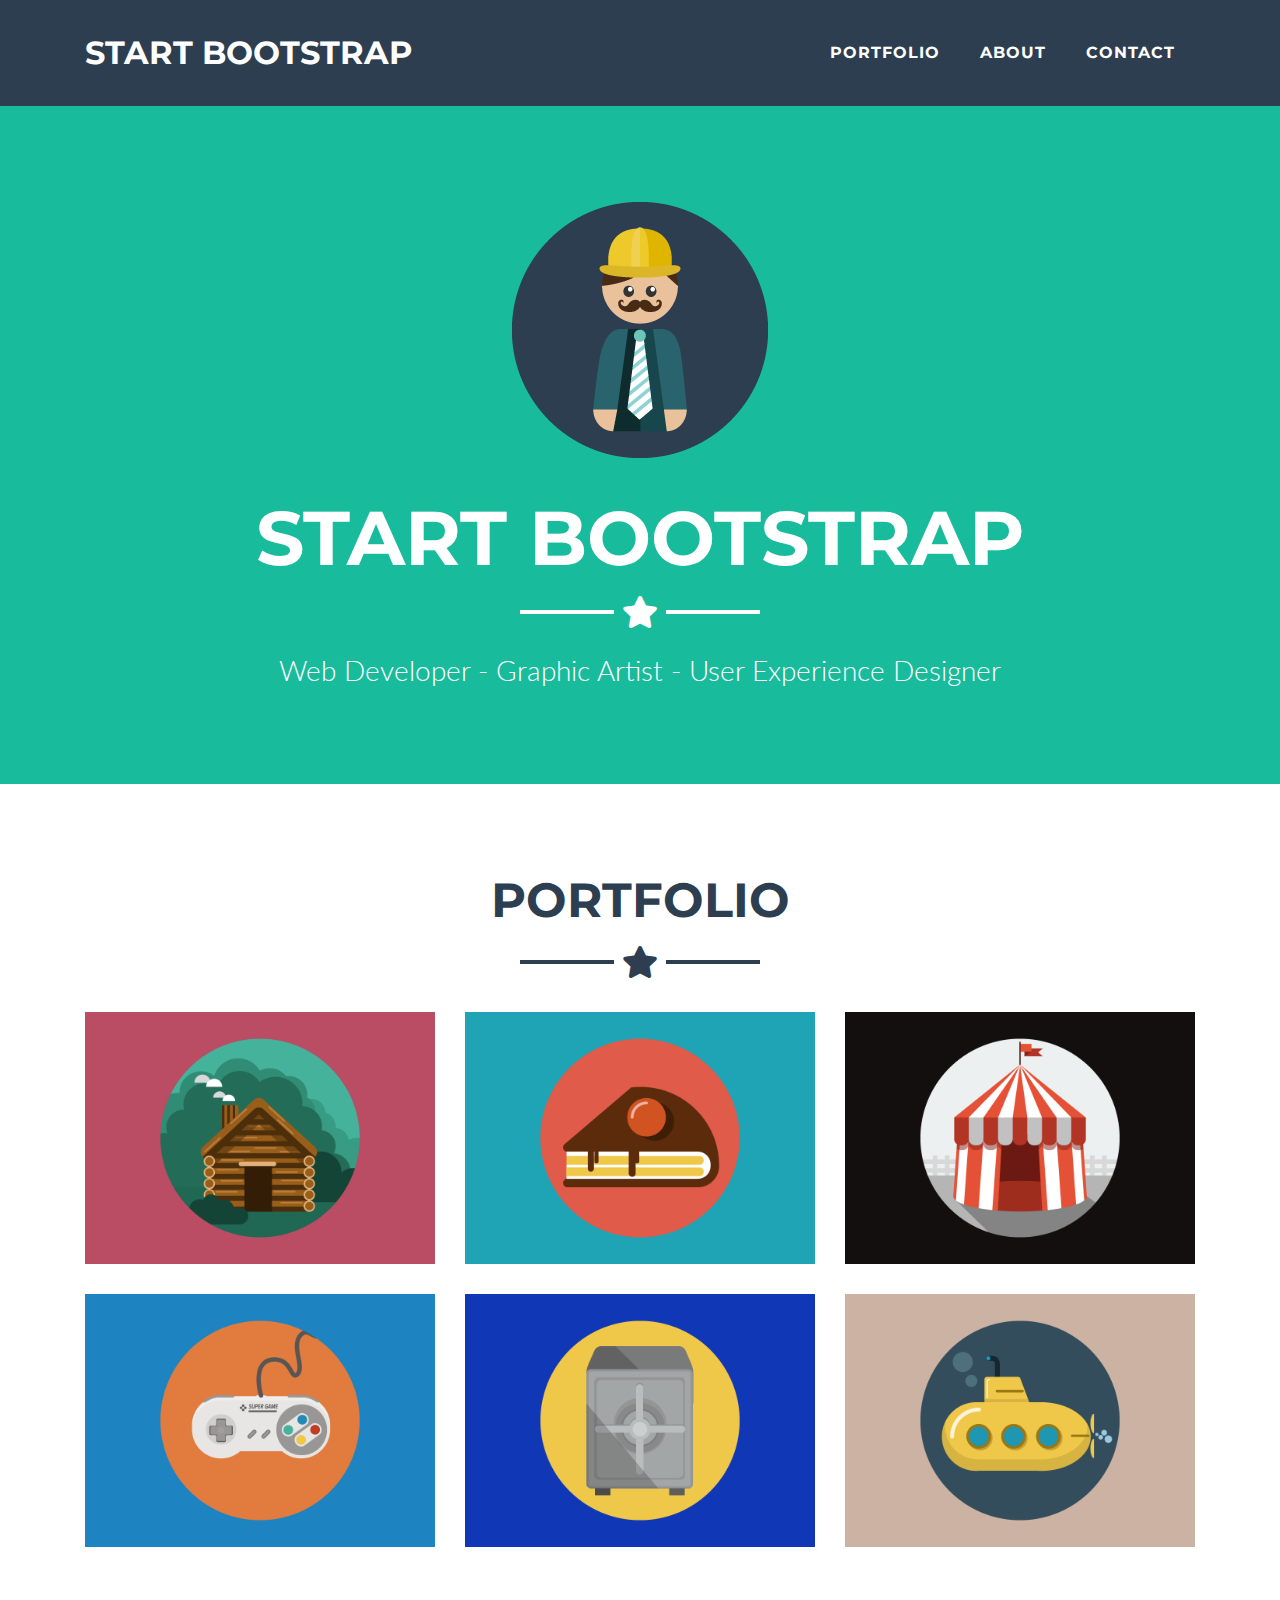
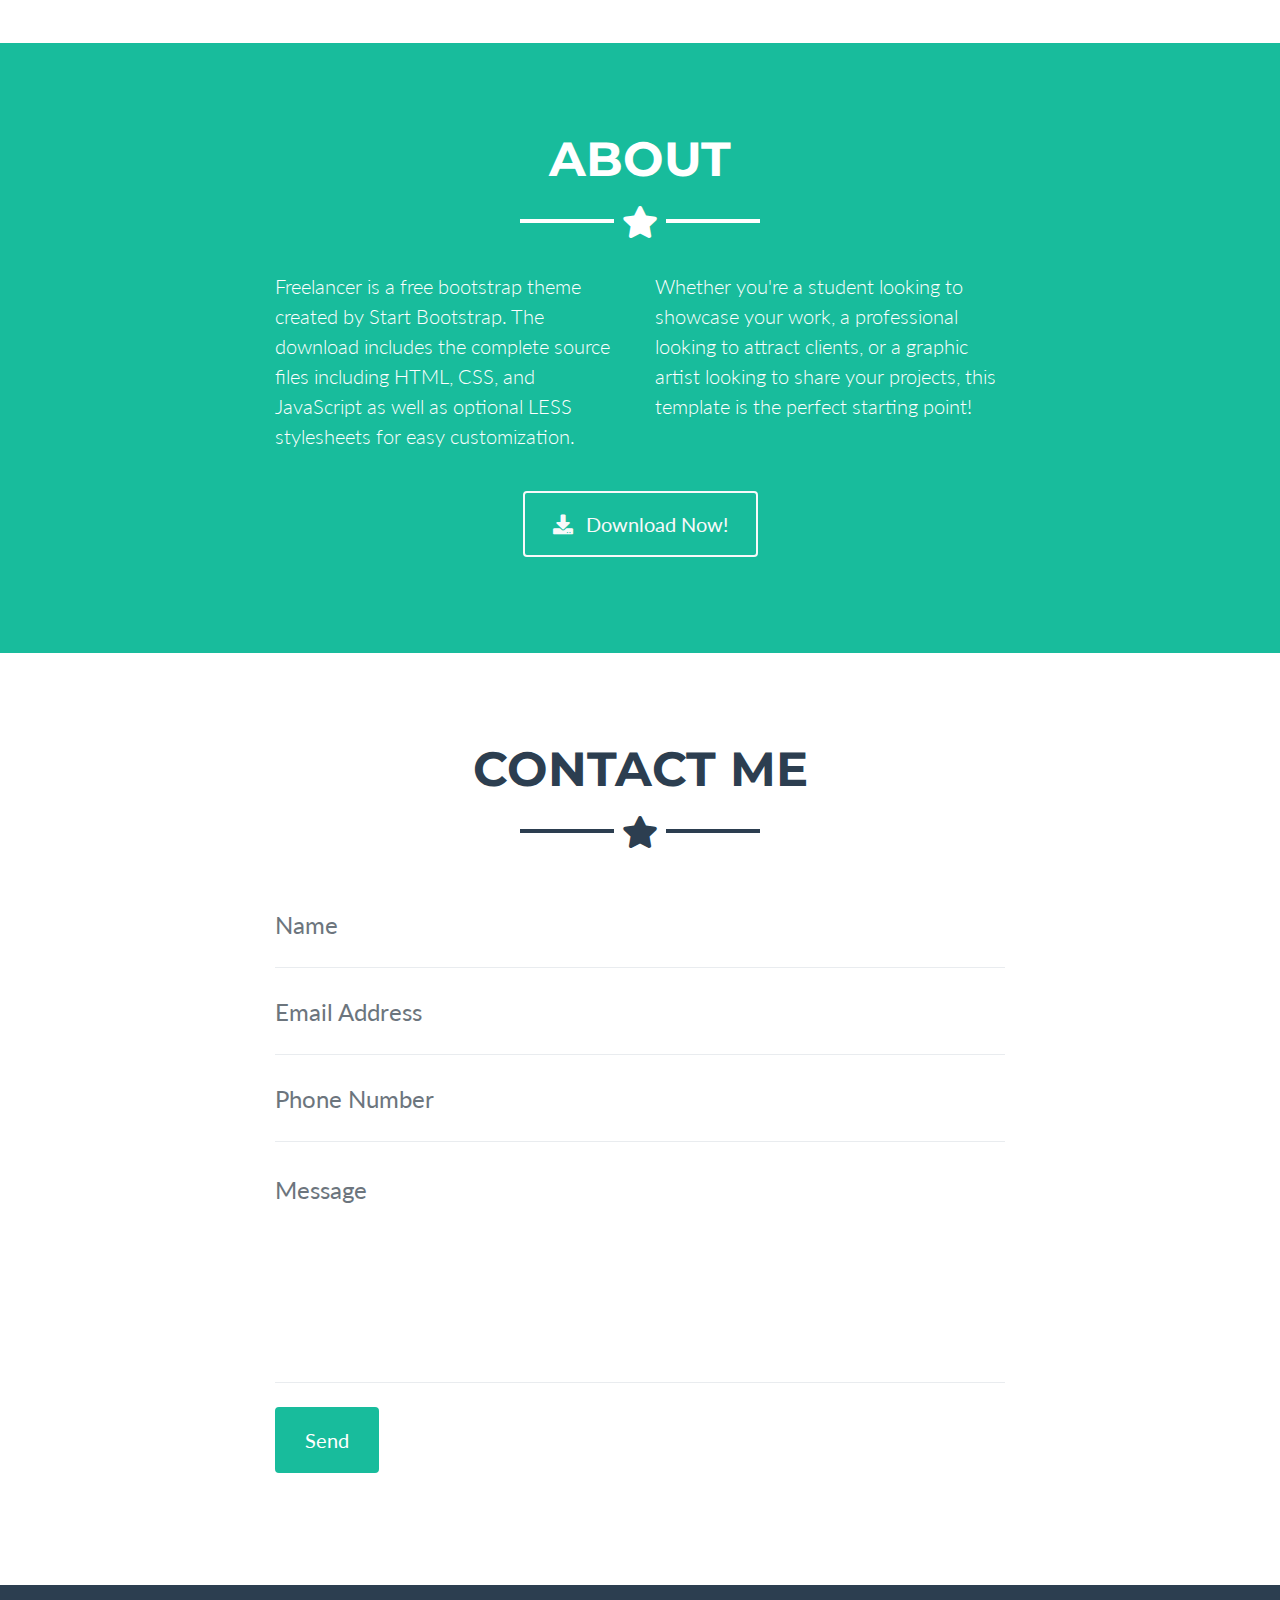
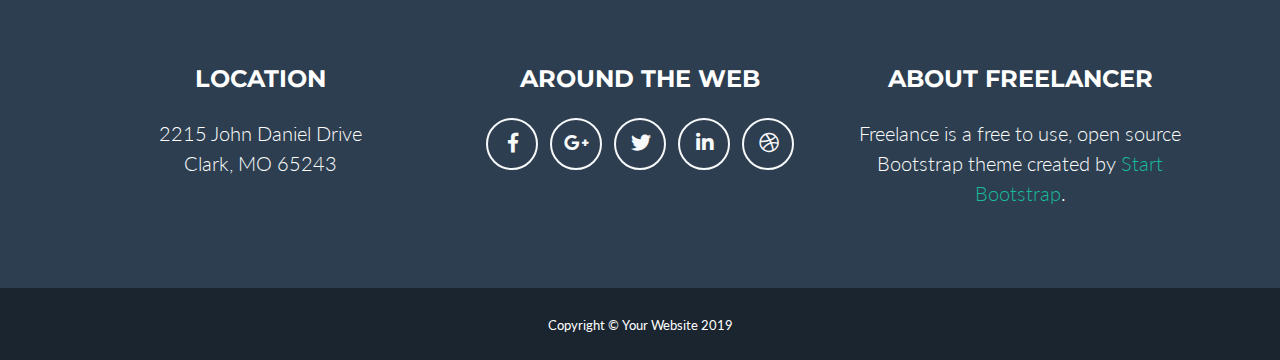
==== startbootstrap-freelancer-gh-pages/index.html @ cafe9329 "Template" ====
<!DOCTYPE html>
<html lang="en">

<head>

  <meta charset="utf-8">
  <meta name="viewport" content="width=device-width, initial-scale=1, shrink-to-fit=no">
  <meta name="description" content="">
  <meta name="author" content="">

  <title>Freelancer - Start Bootstrap Theme</title>

  <!-- Bootstrap core CSS -->
  <link href="vendor/bootstrap/css/bootstrap.min.css" rel="stylesheet">

  <!-- Custom fonts for this template -->
  <link href="vendor/fontawesome-free/css/all.min.css" rel="stylesheet" type="text/css">
  <link href="https://fonts.googleapis.com/css?family=Montserrat:400,700" rel="stylesheet" type="text/css">
  <link href="https://fonts.googleapis.com/css?family=Lato:400,700,400italic,700italic" rel="stylesheet" type="text/css">

  <!-- Plugin CSS -->
  <link href="vendor/magnific-popup/magnific-popup.css" rel="stylesheet" type="text/css">

  <!-- Custom styles for this template -->
  <link href="css/freelancer.min.css" rel="stylesheet">

</head>

<body id="page-top">

  <!-- Navigation -->
  <nav class="navbar navbar-expand-lg bg-secondary fixed-top text-uppercase" id="mainNav">
    <div class="container">
      <a class="navbar-brand js-scroll-trigger" href="#page-top">Start Bootstrap</a>
      <button class="navbar-toggler navbar-toggler-right text-uppercase bg-primary text-white rounded" type="button" data-toggle="collapse" data-target="#navbarResponsive" aria-controls="navbarResponsive" aria-expanded="false" aria-label="Toggle navigation">
        Menu
        <i class="fas fa-bars"></i>
      </button>
      <div class="collapse navbar-collapse" id="navbarResponsive">
        <ul class="navbar-nav ml-auto">
          <li class="nav-item mx-0 mx-lg-1">
            <a class="nav-link py-3 px-0 px-lg-3 rounded js-scroll-trigger" href="#portfolio">Portfolio</a>
          </li>
          <li class="nav-item mx-0 mx-lg-1">
            <a class="nav-link py-3 px-0 px-lg-3 rounded js-scroll-trigger" href="#about">About</a>
          </li>
          <li class="nav-item mx-0 mx-lg-1">
            <a class="nav-link py-3 px-0 px-lg-3 rounded js-scroll-trigger" href="#contact">Contact</a>
          </li>
        </ul>
      </div>
    </div>
  </nav>

  <!-- Header -->
  <header class="masthead bg-primary text-white text-center">
    <div class="container">
      <img class="img-fluid mb-5 d-block mx-auto" src="img/profile.png" alt="">
      <h1 class="text-uppercase mb-0">Start Bootstrap</h1>
      <hr class="star-light">
      <h2 class="font-weight-light mb-0">Web Developer - Graphic Artist - User Experience Designer</h2>
    </div>
  </header>

  <!-- Portfolio Grid Section -->
  <section class="portfolio" id="portfolio">
    <div class="container">
      <h2 class="text-center text-uppercase text-secondary mb-0">Portfolio</h2>
      <hr class="star-dark mb-5">
      <div class="row">
        <div class="col-md-6 col-lg-4">
          <a class="portfolio-item d-block mx-auto" href="#portfolio-modal-1">
            <div class="portfolio-item-caption d-flex position-absolute h-100 w-100">
              <div class="portfolio-item-caption-content my-auto w-100 text-center text-white">
                <i class="fas fa-search-plus fa-3x"></i>
              </div>
            </div>
            <img class="img-fluid" src="img/portfolio/cabin.png" alt="">
          </a>
        </div>
        <div class="col-md-6 col-lg-4">
          <a class="portfolio-item d-block mx-auto" href="#portfolio-modal-2">
            <div class="portfolio-item-caption d-flex position-absolute h-100 w-100">
              <div class="portfolio-item-caption-content my-auto w-100 text-center text-white">
                <i class="fas fa-search-plus fa-3x"></i>
              </div>
            </div>
            <img class="img-fluid" src="img/portfolio/cake.png" alt="">
          </a>
        </div>
        <div class="col-md-6 col-lg-4">
          <a class="portfolio-item d-block mx-auto" href="#portfolio-modal-3">
            <div class="portfolio-item-caption d-flex position-absolute h-100 w-100">
              <div class="portfolio-item-caption-content my-auto w-100 text-center text-white">
                <i class="fas fa-search-plus fa-3x"></i>
              </div>
            </div>
            <img class="img-fluid" src="img/portfolio/circus.png" alt="">
          </a>
        </div>
        <div class="col-md-6 col-lg-4">
          <a class="portfolio-item d-block mx-auto" href="#portfolio-modal-4">
            <div class="portfolio-item-caption d-flex position-absolute h-100 w-100">
              <div class="portfolio-item-caption-content my-auto w-100 text-center text-white">
                <i class="fas fa-search-plus fa-3x"></i>
              </div>
            </div>
            <img class="img-fluid" src="img/portfolio/game.png" alt="">
          </a>
        </div>
        <div class="col-md-6 col-lg-4">
          <a class="portfolio-item d-block mx-auto" href="#portfolio-modal-5">
            <div class="portfolio-item-caption d-flex position-absolute h-100 w-100">
              <div class="portfolio-item-caption-content my-auto w-100 text-center text-white">
                <i class="fas fa-search-plus fa-3x"></i>
              </div>
            </div>
            <img class="img-fluid" src="img/portfolio/safe.png" alt="">
          </a>
        </div>
        <div class="col-md-6 col-lg-4">
          <a class="portfolio-item d-block mx-auto" href="#portfolio-modal-6">
            <div class="portfolio-item-caption d-flex position-absolute h-100 w-100">
              <div class="portfolio-item-caption-content my-auto w-100 text-center text-white">
                <i class="fas fa-search-plus fa-3x"></i>
              </div>
            </div>
            <img class="img-fluid" src="img/portfolio/submarine.png" alt="">
          </a>
        </div>
      </div>
    </div>
  </section>

  <!-- About Section -->
  <section class="bg-primary text-white mb-0" id="about">
    <div class="container">
      <h2 class="text-center text-uppercase text-white">About</h2>
      <hr class="star-light mb-5">
      <div class="row">
        <div class="col-lg-4 ml-auto">
          <p class="lead">Freelancer is a free bootstrap theme created by Start Bootstrap. The download includes the complete source files including HTML, CSS, and JavaScript as well as optional LESS stylesheets for easy customization.</p>
        </div>
        <div class="col-lg-4 mr-auto">
          <p class="lead">Whether you're a student looking to showcase your work, a professional looking to attract clients, or a graphic artist looking to share your projects, this template is the perfect starting point!</p>
        </div>
      </div>
      <div class="text-center mt-4">
        <a class="btn btn-xl btn-outline-light" href="#">
          <i class="fas fa-download mr-2"></i>
          Download Now!
        </a>
      </div>
    </div>
  </section>

  <!-- Contact Section -->
  <section id="contact">
    <div class="container">
      <h2 class="text-center text-uppercase text-secondary mb-0">Contact Me</h2>
      <hr class="star-dark mb-5">
      <div class="row">
        <div class="col-lg-8 mx-auto">
          <!-- To configure the contact form email address, go to mail/contact_me.php and update the email address in the PHP file on line 19. -->
          <!-- The form should work on most web servers, but if the form is not working you may need to configure your web server differently. -->
          <form name="sentMessage" id="contactForm" novalidate="novalidate">
            <div class="control-group">
              <div class="form-group floating-label-form-group controls mb-0 pb-2">
                <label>Name</label>
                <input class="form-control" id="name" type="text" placeholder="Name" required="required" data-validation-required-message="Please enter your name.">
                <p class="help-block text-danger"></p>
              </div>
            </div>
            <div class="control-group">
              <div class="form-group floating-label-form-group controls mb-0 pb-2">
                <label>Email Address</label>
                <input class="form-control" id="email" type="email" placeholder="Email Address" required="required" data-validation-required-message="Please enter your email address.">
                <p class="help-block text-danger"></p>
              </div>
            </div>
            <div class="control-group">
              <div class="form-group floating-label-form-group controls mb-0 pb-2">
                <label>Phone Number</label>
                <input class="form-control" id="phone" type="tel" placeholder="Phone Number" required="required" data-validation-required-message="Please enter your phone number.">
                <p class="help-block text-danger"></p>
              </div>
            </div>
            <div class="control-group">
              <div class="form-group floating-label-form-group controls mb-0 pb-2">
                <label>Message</label>
                <textarea class="form-control" id="message" rows="5" placeholder="Message" required="required" data-validation-required-message="Please enter a message."></textarea>
                <p class="help-block text-danger"></p>
              </div>
            </div>
            <br>
            <div id="success"></div>
            <div class="form-group">
              <button type="submit" class="btn btn-primary btn-xl" id="sendMessageButton">Send</button>
            </div>
          </form>
        </div>
      </div>
    </div>
  </section>

  <!-- Footer -->
  <footer class="footer text-center">
    <div class="container">
      <div class="row">
        <div class="col-md-4 mb-5 mb-lg-0">
          <h4 class="text-uppercase mb-4">Location</h4>
          <p class="lead mb-0">2215 John Daniel Drive
            <br>Clark, MO 65243</p>
        </div>
        <div class="col-md-4 mb-5 mb-lg-0">
          <h4 class="text-uppercase mb-4">Around the Web</h4>
          <ul class="list-inline mb-0">
            <li class="list-inline-item">
              <a class="btn btn-outline-light btn-social text-center rounded-circle" href="#">
                <i class="fab fa-fw fa-facebook-f"></i>
              </a>
            </li>
            <li class="list-inline-item">
              <a class="btn btn-outline-light btn-social text-center rounded-circle" href="#">
                <i class="fab fa-fw fa-google-plus-g"></i>
              </a>
            </li>
            <li class="list-inline-item">
              <a class="btn btn-outline-light btn-social text-center rounded-circle" href="#">
                <i class="fab fa-fw fa-twitter"></i>
              </a>
            </li>
            <li class="list-inline-item">
              <a class="btn btn-outline-light btn-social text-center rounded-circle" href="#">
                <i class="fab fa-fw fa-linkedin-in"></i>
              </a>
            </li>
            <li class="list-inline-item">
              <a class="btn btn-outline-light btn-social text-center rounded-circle" href="#">
                <i class="fab fa-fw fa-dribbble"></i>
              </a>
            </li>
          </ul>
        </div>
        <div class="col-md-4">
          <h4 class="text-uppercase mb-4">About Freelancer</h4>
          <p class="lead mb-0">Freelance is a free to use, open source Bootstrap theme created by
            <a href="http://startbootstrap.com">Start Bootstrap</a>.</p>
        </div>
      </div>
    </div>
  </footer>

  <div class="copyright py-4 text-center text-white">
    <div class="container">
      <small>Copyright &copy; Your Website 2019</small>
    </div>
  </div>

  <!-- Scroll to Top Button (Only visible on small and extra-small screen sizes) -->
  <div class="scroll-to-top d-lg-none position-fixed ">
    <a class="js-scroll-trigger d-block text-center text-white rounded" href="#page-top">
      <i class="fa fa-chevron-up"></i>
    </a>
  </div>

  <!-- Portfolio Modals -->

  <!-- Portfolio Modal 1 -->
  <div class="portfolio-modal mfp-hide" id="portfolio-modal-1">
    <div class="portfolio-modal-dialog bg-white">
      <a class="close-button d-none d-md-block portfolio-modal-dismiss" href="#">
        <i class="fa fa-3x fa-times"></i>
      </a>
      <div class="container text-center">
        <div class="row">
          <div class="col-lg-8 mx-auto">
            <h2 class="text-secondary text-uppercase mb-0">Project Name</h2>
            <hr class="star-dark mb-5">
            <img class="img-fluid mb-5" src="img/portfolio/cabin.png" alt="">
            <p class="mb-5">Lorem ipsum dolor sit amet, consectetur adipisicing elit. Mollitia neque assumenda ipsam nihil, molestias magnam, recusandae quos quis inventore quisquam velit asperiores, vitae? Reprehenderit soluta, eos quod consequuntur itaque. Nam.</p>
            <a class="btn btn-primary btn-lg rounded-pill portfolio-modal-dismiss" href="#">
              <i class="fa fa-close"></i>
              Close Project</a>
          </div>
        </div>
      </div>
    </div>
  </div>

  <!-- Portfolio Modal 2 -->
  <div class="portfolio-modal mfp-hide" id="portfolio-modal-2">
    <div class="portfolio-modal-dialog bg-white">
      <a class="close-button d-none d-md-block portfolio-modal-dismiss" href="#">
        <i class="fa fa-3x fa-times"></i>
      </a>
      <div class="container text-center">
        <div class="row">
          <div class="col-lg-8 mx-auto">
            <h2 class="text-secondary text-uppercase mb-0">Project Name</h2>
            <hr class="star-dark mb-5">
            <img class="img-fluid mb-5" src="img/portfolio/cake.png" alt="">
            <p class="mb-5">Lorem ipsum dolor sit amet, consectetur adipisicing elit. Mollitia neque assumenda ipsam nihil, molestias magnam, recusandae quos quis inventore quisquam velit asperiores, vitae? Reprehenderit soluta, eos quod consequuntur itaque. Nam.</p>
            <a class="btn btn-primary btn-lg rounded-pill portfolio-modal-dismiss" href="#">
              <i class="fa fa-close"></i>
              Close Project</a>
          </div>
        </div>
      </div>
    </div>
  </div>

  <!-- Portfolio Modal 3 -->
  <div class="portfolio-modal mfp-hide" id="portfolio-modal-3">
    <div class="portfolio-modal-dialog bg-white">
      <a class="close-button d-none d-md-block portfolio-modal-dismiss" href="#">
        <i class="fa fa-3x fa-times"></i>
      </a>
      <div class="container text-center">
        <div class="row">
          <div class="col-lg-8 mx-auto">
            <h2 class="text-secondary text-uppercase mb-0">Project Name</h2>
            <hr class="star-dark mb-5">
            <img class="img-fluid mb-5" src="img/portfolio/circus.png" alt="">
            <p class="mb-5">Lorem ipsum dolor sit amet, consectetur adipisicing elit. Mollitia neque assumenda ipsam nihil, molestias magnam, recusandae quos quis inventore quisquam velit asperiores, vitae? Reprehenderit soluta, eos quod consequuntur itaque. Nam.</p>
            <a class="btn btn-primary btn-lg rounded-pill portfolio-modal-dismiss" href="#">
              <i class="fa fa-close"></i>
              Close Project</a>
          </div>
        </div>
      </div>
    </div>
  </div>

  <!-- Portfolio Modal 4 -->
  <div class="portfolio-modal mfp-hide" id="portfolio-modal-4">
    <div class="portfolio-modal-dialog bg-white">
      <a class="close-button d-none d-md-block portfolio-modal-dismiss" href="#">
        <i class="fa fa-3x fa-times"></i>
      </a>
      <div class="container text-center">
        <div class="row">
          <div class="col-lg-8 mx-auto">
            <h2 class="text-secondary text-uppercase mb-0">Project Name</h2>
            <hr class="star-dark mb-5">
            <img class="img-fluid mb-5" src="img/portfolio/game.png" alt="">
            <p class="mb-5">Lorem ipsum dolor sit amet, consectetur adipisicing elit. Mollitia neque assumenda ipsam nihil, molestias magnam, recusandae quos quis inventore quisquam velit asperiores, vitae? Reprehenderit soluta, eos quod consequuntur itaque. Nam.</p>
            <a class="btn btn-primary btn-lg rounded-pill portfolio-modal-dismiss" href="#">
              <i class="fa fa-close"></i>
              Close Project</a>
          </div>
        </div>
      </div>
    </div>
  </div>

  <!-- Portfolio Modal 5 -->
  <div class="portfolio-modal mfp-hide" id="portfolio-modal-5">
    <div class="portfolio-modal-dialog bg-white">
      <a class="close-button d-none d-md-block portfolio-modal-dismiss" href="#">
        <i class="fa fa-3x fa-times"></i>
      </a>
      <div class="container text-center">
        <div class="row">
          <div class="col-lg-8 mx-auto">
            <h2 class="text-secondary text-uppercase mb-0">Project Name</h2>
            <hr class="star-dark mb-5">
            <img class="img-fluid mb-5" src="img/portfolio/safe.png" alt="">
            <p class="mb-5">Lorem ipsum dolor sit amet, consectetur adipisicing elit. Mollitia neque assumenda ipsam nihil, molestias magnam, recusandae quos quis inventore quisquam velit asperiores, vitae? Reprehenderit soluta, eos quod consequuntur itaque. Nam.</p>
            <a class="btn btn-primary btn-lg rounded-pill portfolio-modal-dismiss" href="#">
              <i class="fa fa-close"></i>
              Close Project</a>
          </div>
        </div>
      </div>
    </div>
  </div>

  <!-- Portfolio Modal 6 -->
  <div class="portfolio-modal mfp-hide" id="portfolio-modal-6">
    <div class="portfolio-modal-dialog bg-white">
      <a class="close-button d-none d-md-block portfolio-modal-dismiss" href="#">
        <i class="fa fa-3x fa-times"></i>
      </a>
      <div class="container text-center">
        <div class="row">
          <div class="col-lg-8 mx-auto">
            <h2 class="text-secondary text-uppercase mb-0">Project Name</h2>
            <hr class="star-dark mb-5">
            <img class="img-fluid mb-5" src="img/portfolio/submarine.png" alt="">
            <p class="mb-5">Lorem ipsum dolor sit amet, consectetur adipisicing elit. Mollitia neque assumenda ipsam nihil, molestias magnam, recusandae quos quis inventore quisquam velit asperiores, vitae? Reprehenderit soluta, eos quod consequuntur itaque. Nam.</p>
            <a class="btn btn-primary btn-lg rounded-pill portfolio-modal-dismiss" href="#">
              <i class="fa fa-close"></i>
              Close Project</a>
          </div>
        </div>
      </div>
    </div>
  </div>

  <!-- Bootstrap core JavaScript -->
  <script src="vendor/jquery/jquery.min.js"></script>
  <script src="vendor/bootstrap/js/bootstrap.bundle.min.js"></script>

  <!-- Plugin JavaScript -->
  <script src="vendor/jquery-easing/jquery.easing.min.js"></script>
  <script src="vendor/magnific-popup/jquery.magnific-popup.min.js"></script>

  <!-- Contact Form JavaScript -->
  <script src="js/jqBootstrapValidation.js"></script>
  <script src="js/contact_me.js"></script>

  <!-- Custom scripts for this template -->
  <script src="js/freelancer.min.js"></script>

</body>

</html>
---- startbootstrap-freelancer-gh-pages/css/freelancer.min.css ----
/*!
 * Start Bootstrap - Freelancer v5.0.2 (https://startbootstrap.com/template-overviews/freelancer)
 * Copyright 2013-2019 Start Bootstrap
 * Licensed under MIT (https://github.com/BlackrockDigital/startbootstrap-freelancer/blob/master/LICENSE)
 */body{font-family:Lato}h1,h2,h3,h4,h5,h6{font-weight:700;font-family:Montserrat}hr.star-dark,hr.star-light{max-width:15rem;padding:0;text-align:center;border:none;border-top:solid .25rem;margin-top:2.5rem;margin-bottom:2.5rem;margin-left:auto;margin-right:auto}hr.star-dark:after,hr.star-light:after{position:relative;top:-.8em;display:inline-block;padding:0 .25em;content:'\f005';font-family:"Font Awesome 5 Free";font-weight:900;font-size:2em}hr.star-light{border-color:#fff}hr.star-light:after{color:#fff;background-color:#18bc9c}hr.star-dark{border-color:#2c3e50}hr.star-dark:after{color:#2c3e50;background-color:#fff}section{padding:6rem 0}section h2{font-size:2.25rem;line-height:2rem}@media (min-width:992px){section h2{font-size:3rem;line-height:2.5rem}}.btn-xl{padding:1rem 1.75rem;font-size:1.25rem}.btn-social{width:3.25rem;height:3.25rem;font-size:1.25rem;line-height:2rem}.scroll-to-top{z-index:1042;right:1rem;bottom:1rem;display:none}.scroll-to-top a{width:3.5rem;height:3.5rem;background-color:rgba(33,37,41,.5);line-height:3.1rem}#mainNav{padding-top:1rem;padding-bottom:1rem;font-weight:700;font-family:Montserrat}#mainNav .navbar-brand{color:#fff}#mainNav .navbar-nav{margin-top:1rem;letter-spacing:.0625rem}#mainNav .navbar-nav li.nav-item a.nav-link{color:#fff}#mainNav .navbar-nav li.nav-item a.nav-link:hover{color:#18bc9c}#mainNav .navbar-nav li.nav-item a.nav-link:active,#mainNav .navbar-nav li.nav-item a.nav-link:focus{color:#fff}#mainNav .navbar-nav li.nav-item a.nav-link.active{color:#18bc9c}#mainNav .navbar-toggler{font-size:80%;padding:.8rem}@media (min-width:992px){#mainNav{padding-top:1.5rem;padding-bottom:1.5rem;-webkit-transition:padding-top .3s,padding-bottom .3s;transition:padding-top .3s,padding-bottom .3s}#mainNav .navbar-brand{font-size:2em;-webkit-transition:font-size .3s;transition:font-size .3s}#mainNav .navbar-nav{margin-top:0}#mainNav .navbar-nav>li.nav-item>a.nav-link.active{color:#fff;background:#18bc9c}#mainNav .navbar-nav>li.nav-item>a.nav-link.active:active,#mainNav .navbar-nav>li.nav-item>a.nav-link.active:focus,#mainNav .navbar-nav>li.nav-item>a.nav-link.active:hover{color:#fff;background:#18bc9c}#mainNav.navbar-shrink{padding-top:.5rem;padding-bottom:.5rem}#mainNav.navbar-shrink .navbar-brand{font-size:1.5em}}header.masthead{padding-top:calc(6rem + 72px);padding-bottom:6rem}header.masthead h1{font-size:3rem;line-height:3rem}header.masthead h2{font-size:1.3rem;font-family:Lato}@media (min-width:992px){header.masthead{padding-top:calc(6rem + 106px);padding-bottom:6rem}header.masthead h1{font-size:4.75em;line-height:4rem}header.masthead h2{font-size:1.75em}}.portfolio{margin-bottom:-15px}.portfolio .portfolio-item{position:relative;display:block;max-width:25rem;margin-bottom:15px}.portfolio .portfolio-item .portfolio-item-caption{-webkit-transition:all ease .5s;transition:all ease .5s;opacity:0;background-color:rgba(24,188,156,.9)}.portfolio .portfolio-item .portfolio-item-caption:hover{opacity:1}.portfolio .portfolio-item .portfolio-item-caption .portfolio-item-caption-content{font-size:1.5rem}@media (min-width:576px){.portfolio{margin-bottom:-30px}.portfolio .portfolio-item{margin-bottom:30px}}.portfolio-modal .portfolio-modal-dialog{padding:3rem 1rem;min-height:calc(100vh - 2rem);margin:1rem calc(1rem - 8px);position:relative;z-index:2;-webkit-box-shadow:0 0 3rem 1rem rgba(0,0,0,.5);box-shadow:0 0 3rem 1rem rgba(0,0,0,.5)}.portfolio-modal .portfolio-modal-dialog .close-button{position:absolute;top:2rem;right:2rem}.portfolio-modal .portfolio-modal-dialog .close-button i{line-height:38px}.portfolio-modal .portfolio-modal-dialog h2{font-size:2rem}@media (min-width:768px){.portfolio-modal .portfolio-modal-dialog{min-height:100vh;padding:5rem;margin:3rem calc(3rem - 8px)}.portfolio-modal .portfolio-modal-dialog h2{font-size:3rem}}.floating-label-form-group{position:relative;border-bottom:1px solid #e9ecef}.floating-label-form-group input,.floating-label-form-group textarea{font-size:1.5em;position:relative;z-index:1;padding-right:0;padding-left:0;resize:none;border:none;border-radius:0;background:0 0;-webkit-box-shadow:none!important;box-shadow:none!important}.floating-label-form-group label{font-size:.85em;line-height:1.764705882em;position:relative;z-index:0;top:2em;display:block;margin:0;-webkit-transition:top .3s ease,opacity .3s ease;transition:top .3s ease,opacity .3s ease;vertical-align:middle;vertical-align:baseline;opacity:0}.floating-label-form-group:not(:first-child){padding-left:14px;border-left:1px solid #e9ecef}.floating-label-form-group-with-value label{top:0;opacity:1}.floating-label-form-group-with-focus label{color:#18bc9c}form .row:first-child .floating-label-form-group{border-top:1px solid #e9ecef}.footer{padding-top:5rem;padding-bottom:5rem;background-color:#2c3e50;color:#fff}.copyright{background-color:#1a252f}a{color:#18bc9c}a:active,a:focus,a:hover{color:#128f76}.btn{border-width:2px}.bg-primary{background-color:#18bc9c!important}.bg-secondary{background-color:#2c3e50!important}.text-primary{color:#18bc9c!important}.text-secondary{color:#2c3e50!important}.btn-primary{background-color:#18bc9c;border-color:#18bc9c}.btn-primary:active,.btn-primary:focus,.btn-primary:hover{background-color:#128f76;border-color:#128f76}.btn-secondary{background-color:#2c3e50;border-color:#2c3e50}.btn-secondary:active,.btn-secondary:focus,.btn-secondary:hover{background-color:#1a252f;border-color:#1a252f}
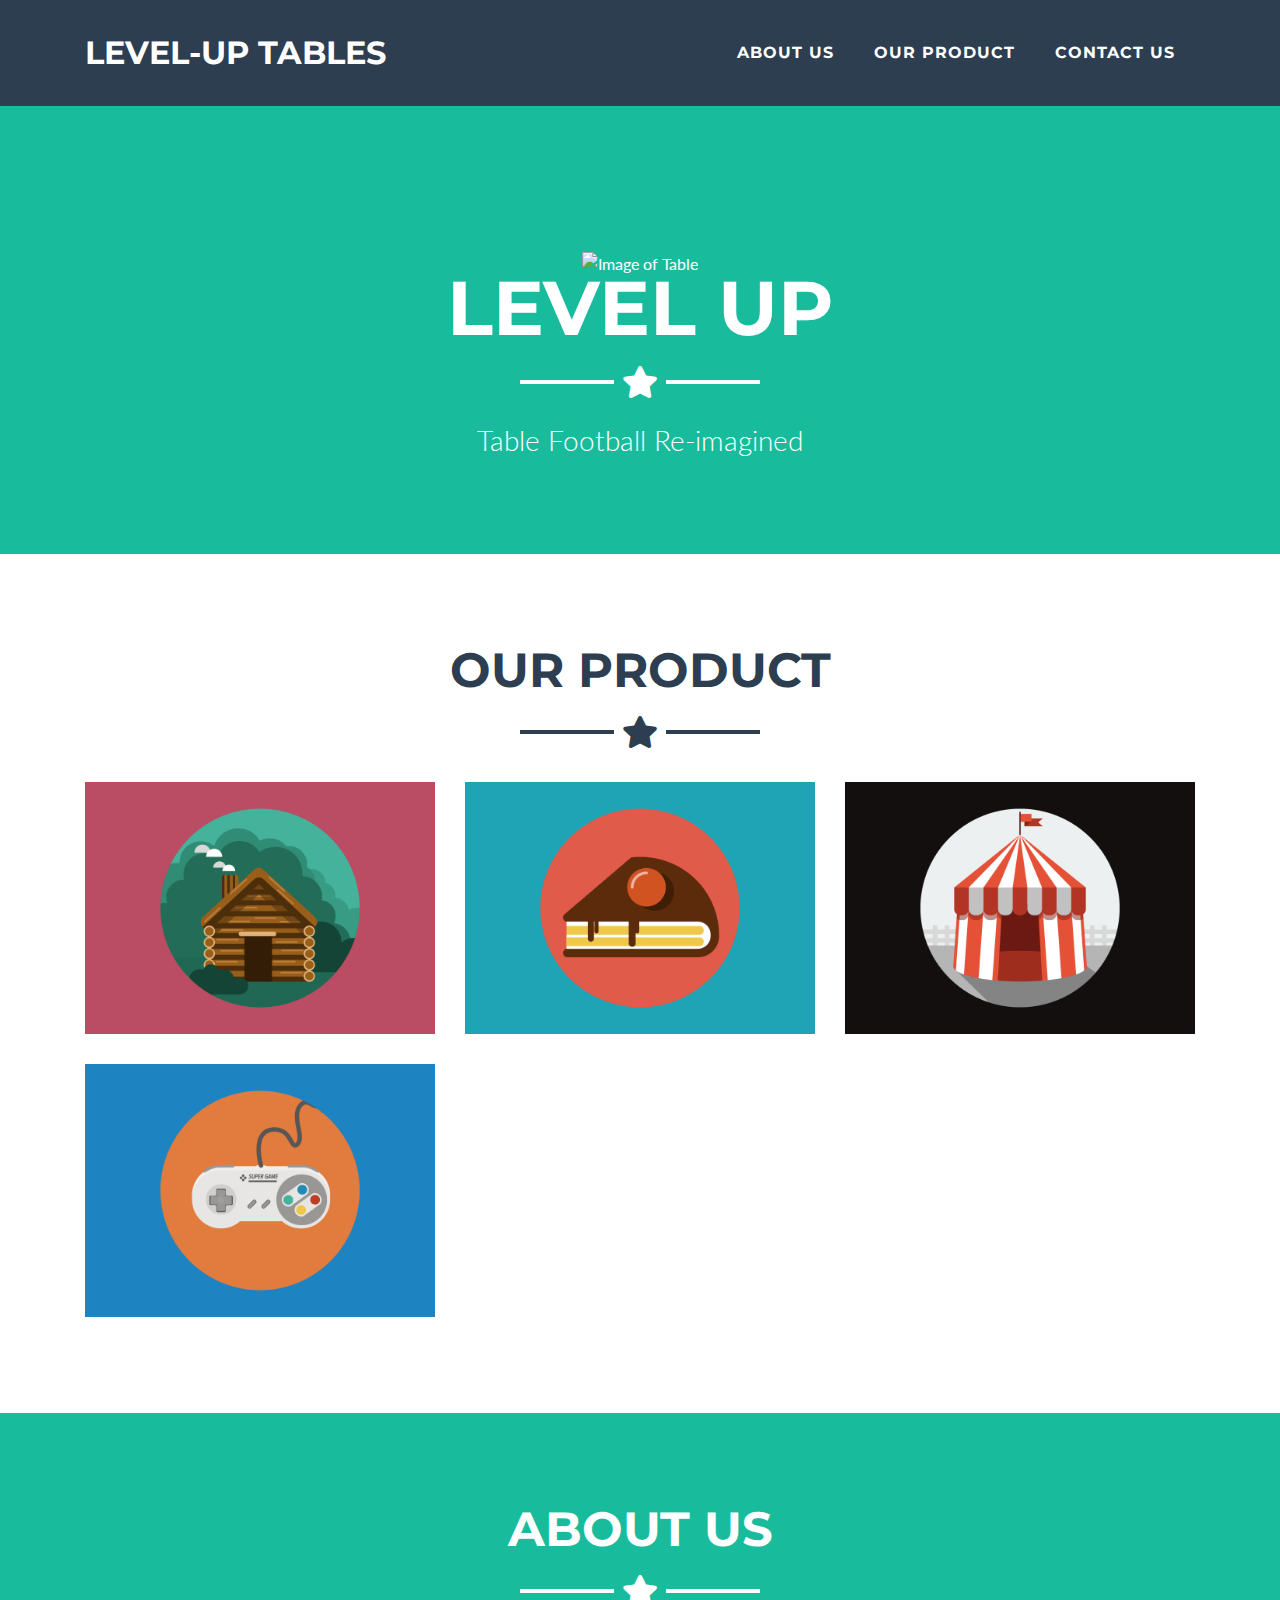
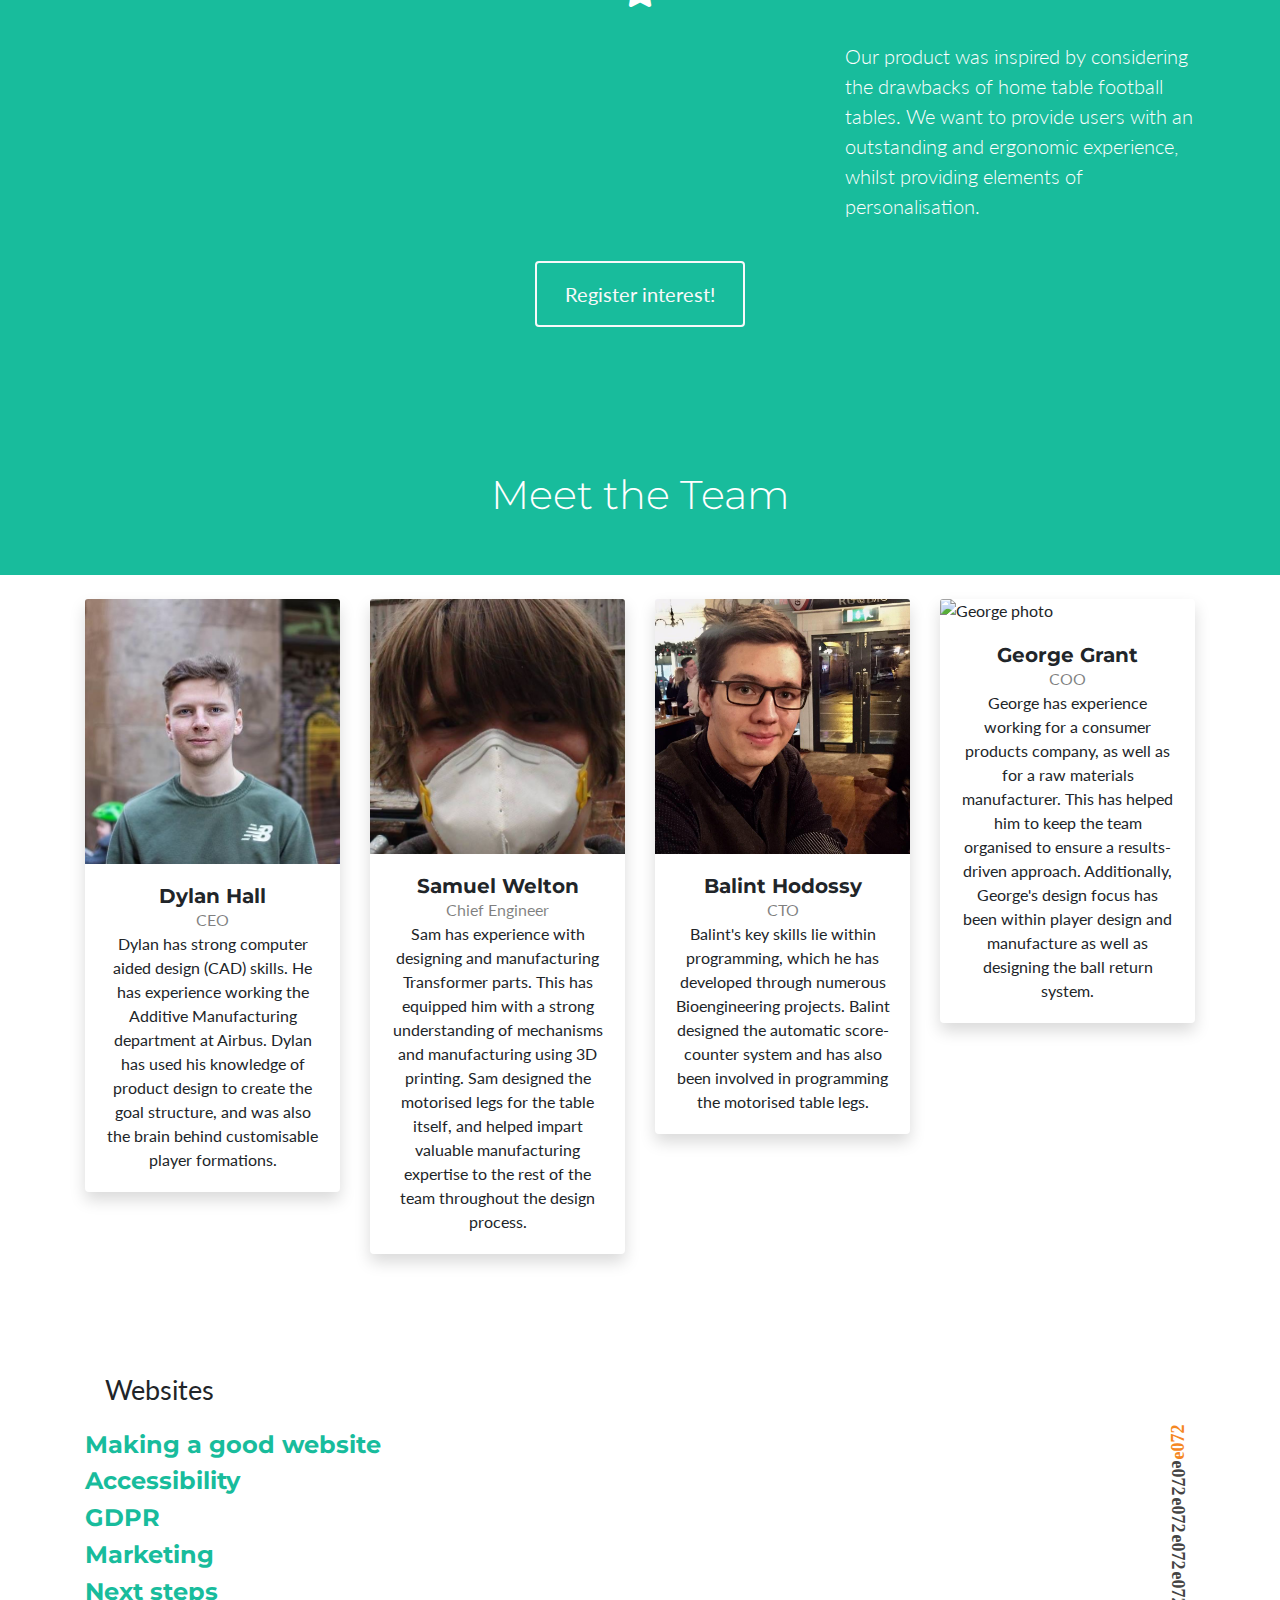
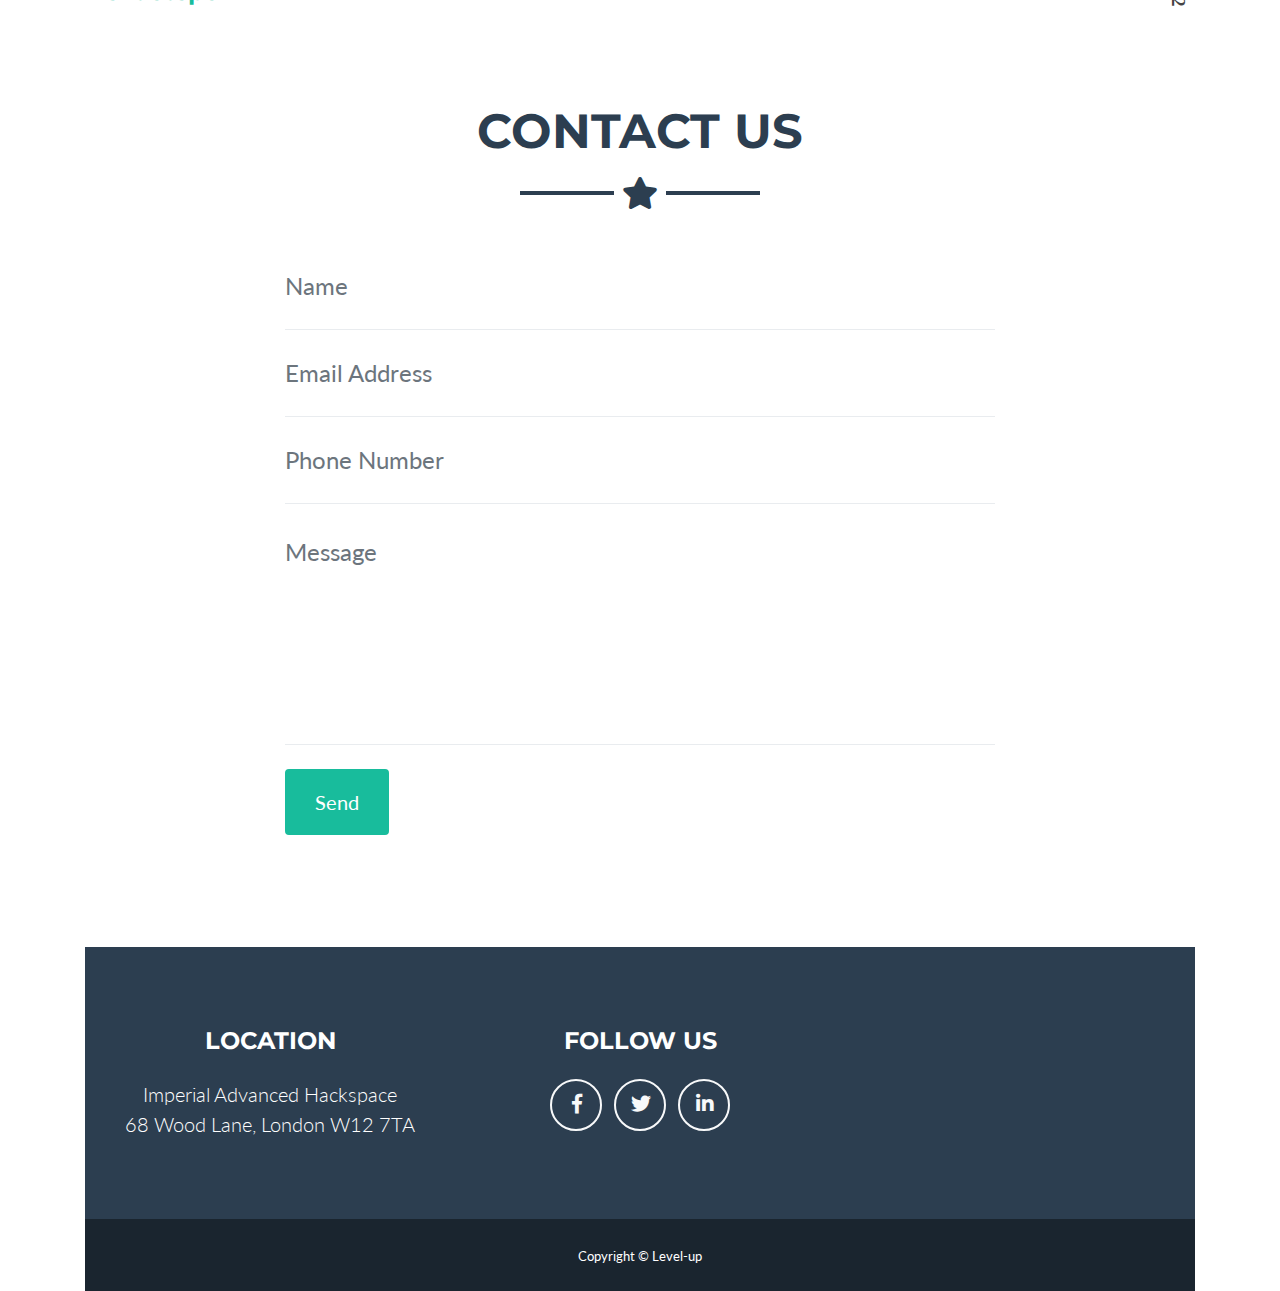
==== commit 18decba0: "Updates" ====
--- a/startbootstrap-freelancer-gh-pages/index.html
+++ b/startbootstrap-freelancer-gh-pages/index.html
@@ -1,418 +1,520 @@
-<!DOCTYPE html>
-<html lang="en">
-
-<head>
-
-  <meta charset="utf-8">
-  <meta name="viewport" content="width=device-width, initial-scale=1, shrink-to-fit=no">
-  <meta name="description" content="">
-  <meta name="author" content="">
-
-  <title>Freelancer - Start Bootstrap Theme</title>
-
-  <!-- Bootstrap core CSS -->
-  <link href="vendor/bootstrap/css/bootstrap.min.css" rel="stylesheet">
-
-  <!-- Custom fonts for this template -->
-  <link href="vendor/fontawesome-free/css/all.min.css" rel="stylesheet" type="text/css">
-  <link href="https://fonts.googleapis.com/css?family=Montserrat:400,700" rel="stylesheet" type="text/css">
-  <link href="https://fonts.googleapis.com/css?family=Lato:400,700,400italic,700italic" rel="stylesheet" type="text/css">
-
-  <!-- Plugin CSS -->
-  <link href="vendor/magnific-popup/magnific-popup.css" rel="stylesheet" type="text/css">
-
-  <!-- Custom styles for this template -->
-  <link href="css/freelancer.min.css" rel="stylesheet">
-
-</head>
-
-<body id="page-top">
-
-  <!-- Navigation -->
-  <nav class="navbar navbar-expand-lg bg-secondary fixed-top text-uppercase" id="mainNav">
-    <div class="container">
-      <a class="navbar-brand js-scroll-trigger" href="#page-top">Start Bootstrap</a>
-      <button class="navbar-toggler navbar-toggler-right text-uppercase bg-primary text-white rounded" type="button" data-toggle="collapse" data-target="#navbarResponsive" aria-controls="navbarResponsive" aria-expanded="false" aria-label="Toggle navigation">
-        Menu
-        <i class="fas fa-bars"></i>
-      </button>
-      <div class="collapse navbar-collapse" id="navbarResponsive">
-        <ul class="navbar-nav ml-auto">
-          <li class="nav-item mx-0 mx-lg-1">
-            <a class="nav-link py-3 px-0 px-lg-3 rounded js-scroll-trigger" href="#portfolio">Portfolio</a>
-          </li>
-          <li class="nav-item mx-0 mx-lg-1">
-            <a class="nav-link py-3 px-0 px-lg-3 rounded js-scroll-trigger" href="#about">About</a>
-          </li>
-          <li class="nav-item mx-0 mx-lg-1">
-            <a class="nav-link py-3 px-0 px-lg-3 rounded js-scroll-trigger" href="#contact">Contact</a>
-          </li>
-        </ul>
-      </div>
-    </div>
-  </nav>
-
-  <!-- Header -->
-  <header class="masthead bg-primary text-white text-center">
-    <div class="container">
-      <img class="img-fluid mb-5 d-block mx-auto" src="img/profile.png" alt="">
-      <h1 class="text-uppercase mb-0">Start Bootstrap</h1>
-      <hr class="star-light">
-      <h2 class="font-weight-light mb-0">Web Developer - Graphic Artist - User Experience Designer</h2>
-    </div>
-  </header>
-
-  <!-- Portfolio Grid Section -->
-  <section class="portfolio" id="portfolio">
-    <div class="container">
-      <h2 class="text-center text-uppercase text-secondary mb-0">Portfolio</h2>
-      <hr class="star-dark mb-5">
-      <div class="row">
-        <div class="col-md-6 col-lg-4">
-          <a class="portfolio-item d-block mx-auto" href="#portfolio-modal-1">
-            <div class="portfolio-item-caption d-flex position-absolute h-100 w-100">
-              <div class="portfolio-item-caption-content my-auto w-100 text-center text-white">
-                <i class="fas fa-search-plus fa-3x"></i>
-              </div>
-            </div>
-            <img class="img-fluid" src="img/portfolio/cabin.png" alt="">
-          </a>
-        </div>
-        <div class="col-md-6 col-lg-4">
-          <a class="portfolio-item d-block mx-auto" href="#portfolio-modal-2">
-            <div class="portfolio-item-caption d-flex position-absolute h-100 w-100">
-              <div class="portfolio-item-caption-content my-auto w-100 text-center text-white">
-                <i class="fas fa-search-plus fa-3x"></i>
-              </div>
-            </div>
-            <img class="img-fluid" src="img/portfolio/cake.png" alt="">
-          </a>
-        </div>
-        <div class="col-md-6 col-lg-4">
-          <a class="portfolio-item d-block mx-auto" href="#portfolio-modal-3">
-            <div class="portfolio-item-caption d-flex position-absolute h-100 w-100">
-              <div class="portfolio-item-caption-content my-auto w-100 text-center text-white">
-                <i class="fas fa-search-plus fa-3x"></i>
-              </div>
-            </div>
-            <img class="img-fluid" src="img/portfolio/circus.png" alt="">
-          </a>
-        </div>
-        <div class="col-md-6 col-lg-4">
-          <a class="portfolio-item d-block mx-auto" href="#portfolio-modal-4">
-            <div class="portfolio-item-caption d-flex position-absolute h-100 w-100">
-              <div class="portfolio-item-caption-content my-auto w-100 text-center text-white">
-                <i class="fas fa-search-plus fa-3x"></i>
-              </div>
-            </div>
-            <img class="img-fluid" src="img/portfolio/game.png" alt="">
-          </a>
-        </div>
-        <div class="col-md-6 col-lg-4">
-          <a class="portfolio-item d-block mx-auto" href="#portfolio-modal-5">
-            <div class="portfolio-item-caption d-flex position-absolute h-100 w-100">
-              <div class="portfolio-item-caption-content my-auto w-100 text-center text-white">
-                <i class="fas fa-search-plus fa-3x"></i>
-              </div>
-            </div>
-            <img class="img-fluid" src="img/portfolio/safe.png" alt="">
-          </a>
-        </div>
-        <div class="col-md-6 col-lg-4">
-          <a class="portfolio-item d-block mx-auto" href="#portfolio-modal-6">
-            <div class="portfolio-item-caption d-flex position-absolute h-100 w-100">
-              <div class="portfolio-item-caption-content my-auto w-100 text-center text-white">
-                <i class="fas fa-search-plus fa-3x"></i>
-              </div>
-            </div>
-            <img class="img-fluid" src="img/portfolio/submarine.png" alt="">
-          </a>
-        </div>
-      </div>
-    </div>
-  </section>
-
-  <!-- About Section -->
-  <section class="bg-primary text-white mb-0" id="about">
-    <div class="container">
-      <h2 class="text-center text-uppercase text-white">About</h2>
-      <hr class="star-light mb-5">
-      <div class="row">
-        <div class="col-lg-4 ml-auto">
-          <p class="lead">Freelancer is a free bootstrap theme created by Start Bootstrap. The download includes the complete source files including HTML, CSS, and JavaScript as well as optional LESS stylesheets for easy customization.</p>
-        </div>
-        <div class="col-lg-4 mr-auto">
-          <p class="lead">Whether you're a student looking to showcase your work, a professional looking to attract clients, or a graphic artist looking to share your projects, this template is the perfect starting point!</p>
-        </div>
-      </div>
-      <div class="text-center mt-4">
-        <a class="btn btn-xl btn-outline-light" href="#">
-          <i class="fas fa-download mr-2"></i>
-          Download Now!
-        </a>
-      </div>
-    </div>
-  </section>
-
-  <!-- Contact Section -->
-  <section id="contact">
-    <div class="container">
-      <h2 class="text-center text-uppercase text-secondary mb-0">Contact Me</h2>
-      <hr class="star-dark mb-5">
-      <div class="row">
-        <div class="col-lg-8 mx-auto">
-          <!-- To configure the contact form email address, go to mail/contact_me.php and update the email address in the PHP file on line 19. -->
-          <!-- The form should work on most web servers, but if the form is not working you may need to configure your web server differently. -->
-          <form name="sentMessage" id="contactForm" novalidate="novalidate">
-            <div class="control-group">
-              <div class="form-group floating-label-form-group controls mb-0 pb-2">
-                <label>Name</label>
-                <input class="form-control" id="name" type="text" placeholder="Name" required="required" data-validation-required-message="Please enter your name.">
-                <p class="help-block text-danger"></p>
-              </div>
-            </div>
-            <div class="control-group">
-              <div class="form-group floating-label-form-group controls mb-0 pb-2">
-                <label>Email Address</label>
-                <input class="form-control" id="email" type="email" placeholder="Email Address" required="required" data-validation-required-message="Please enter your email address.">
-                <p class="help-block text-danger"></p>
-              </div>
-            </div>
-            <div class="control-group">
-              <div class="form-group floating-label-form-group controls mb-0 pb-2">
-                <label>Phone Number</label>
-                <input class="form-control" id="phone" type="tel" placeholder="Phone Number" required="required" data-validation-required-message="Please enter your phone number.">
-                <p class="help-block text-danger"></p>
-              </div>
-            </div>
-            <div class="control-group">
-              <div class="form-group floating-label-form-group controls mb-0 pb-2">
-                <label>Message</label>
-                <textarea class="form-control" id="message" rows="5" placeholder="Message" required="required" data-validation-required-message="Please enter a message."></textarea>
-                <p class="help-block text-danger"></p>
-              </div>
-            </div>
-            <br>
-            <div id="success"></div>
-            <div class="form-group">
-              <button type="submit" class="btn btn-primary btn-xl" id="sendMessageButton">Send</button>
-            </div>
-          </form>
-        </div>
-      </div>
-    </div>
-  </section>
-
-  <!-- Footer -->
-  <footer class="footer text-center">
-    <div class="container">
-      <div class="row">
-        <div class="col-md-4 mb-5 mb-lg-0">
-          <h4 class="text-uppercase mb-4">Location</h4>
-          <p class="lead mb-0">2215 John Daniel Drive
-            <br>Clark, MO 65243</p>
-        </div>
-        <div class="col-md-4 mb-5 mb-lg-0">
-          <h4 class="text-uppercase mb-4">Around the Web</h4>
-          <ul class="list-inline mb-0">
-            <li class="list-inline-item">
-              <a class="btn btn-outline-light btn-social text-center rounded-circle" href="#">
-                <i class="fab fa-fw fa-facebook-f"></i>
-              </a>
+  <!DOCTYPE html>
+  <html lang="en">
+
+  <head>
+
+    <meta charset="utf-8">
+    <meta name="viewport" content="width=device-width, initial-scale=1, shrink-to-fit=no">
+    <meta name="description" content="">
+    <meta name="author" content="">
+
+    <title>Freelancer - Level-up Tables Theme</title>
+
+    <!-- Bootstrap core CSS -->
+    <link href="vendor/bootstrap/css/bootstrap.min.css" rel="stylesheet">
+
+    <!-- Custom fonts for this template -->
+    <link href="vendor/fontawesome-free/css/all.min.css" rel="stylesheet" type="text/css">
+    <link href="https://fonts.googleapis.com/css?family=Montserrat:400,700" rel="stylesheet" type="text/css">
+    <link href="https://fonts.googleapis.com/css?family=Lato:400,700,400italic,700italic" rel="stylesheet" type="text/css">
+
+    <!-- Plugin CSS -->
+    <link href="vendor/magnific-popup/magnific-popup.css" rel="stylesheet" type="text/css">
+
+    <!-- Custom styles for this template -->
+    <link href="css/freelancer.min.css" rel="stylesheet">
+
+  </head>
+
+  <body id="page-top">
+
+    <!-- Navigation -->
+    <nav class="navbar navbar-expand-lg bg-secondary fixed-top text-uppercase" id="mainNav">
+      <div class="container">
+        <a class="navbar-brand js-scroll-trigger" href="#page-top">Level-up Tables</a>
+        <button class="navbar-toggler navbar-toggler-right text-uppercase bg-primary text-white rounded" type="button" data-toggle="collapse" data-target="#navbarResponsive" aria-controls="navbarResponsive" aria-expanded="false" aria-label="Toggle navigation">
+          Menu
+          <i class="fas fa-bars"></i>
+        </button>
+        <div class="collapse navbar-collapse" id="navbarResponsive">
+          <ul class="navbar-nav ml-auto">
+            <li class="nav-item mx-0 mx-lg-1">
+              <a class="nav-link py-3 px-0 px-lg-3 rounded js-scroll-trigger" href="#about">About us</a>
             </li>
-            <li class="list-inline-item">
-              <a class="btn btn-outline-light btn-social text-center rounded-circle" href="#">
-                <i class="fab fa-fw fa-google-plus-g"></i>
-              </a>
+            <li class="nav-item mx-0 mx-lg-1">
+              <a class="nav-link py-3 px-0 px-lg-3 rounded js-scroll-trigger" href="#product">Our product</a>
             </li>
-            <li class="list-inline-item">
-              <a class="btn btn-outline-light btn-social text-center rounded-circle" href="#">
-                <i class="fab fa-fw fa-twitter"></i>
-              </a>
-            </li>
-            <li class="list-inline-item">
-              <a class="btn btn-outline-light btn-social text-center rounded-circle" href="#">
-                <i class="fab fa-fw fa-linkedin-in"></i>
-              </a>
-            </li>
-            <li class="list-inline-item">
-              <a class="btn btn-outline-light btn-social text-center rounded-circle" href="#">
-                <i class="fab fa-fw fa-dribbble"></i>
-              </a>
+            <li class="nav-item mx-0 mx-lg-1">
+              <a class="nav-link py-3 px-0 px-lg-3 rounded js-scroll-trigger" href="#contact">Contact us</a>
             </li>
           </ul>
         </div>
-        <div class="col-md-4">
-          <h4 class="text-uppercase mb-4">About Freelancer</h4>
-          <p class="lead mb-0">Freelance is a free to use, open source Bootstrap theme created by
-            <a href="http://startbootstrap.com">Start Bootstrap</a>.</p>
-        </div>
-      </div>
-    </div>
-  </footer>
-
-  <div class="copyright py-4 text-center text-white">
+      </div>
+    </nav>
+
+    <!-- Header -->
+    <header class="masthead bg-primary text-white text-center">
+      <div class="container">
+        <img class="img-fluid mb-5 d-block mx-auto"   <a href="https://imgur.com/n2tzm9X"><img src="https://i.imgur.com/n2tzm9X.jpg" alt="Image of Table" height="350" width="400" title="source: imgur.com" /></a>
+        <h1 class="text-uppercase mb-0">Level Up</h1>
+        <hr class="star-light">
+        <h2 class="font-weight-light mb-0">Table Football Re-imagined</h2>
+      </div>
+    </header>
+
+    <!-- portfolio Grid Section -->
+    <section class="portfolio" id="product">
+      <div class="container">
+        <h2 class="text-center text-uppercase text-secondary mb-0">Our product</h2>
+        <hr class="star-dark mb-5">
+        <div class="row">
+          <div class="col-md-6 col-lg-4">
+            <a class="portfolio-item d-block mx-auto" href="#portfolio-modal-1">
+              <div class="portfolio-item-caption d-flex position-absolute h-100 w-100">
+                <div class="portfolio-item-caption-content my-auto w-100 text-center text-white">
+                  <i class="fas fa-search-plus fa-3x"></i>
+                </div>
+              </div>
+              <img class="img-fluid" src="img/portfolio/cabin.png" alt="">
+            </a>
+          </div>
+          <div class="col-md-6 col-lg-4">
+            <a class="portfolio-item d-block mx-auto" href="#portfolio-modal-2">
+              <div class="portfolio-item-caption d-flex position-absolute h-100 w-100">
+                <div class="portfolio-item-caption-content my-auto w-100 text-center text-white">
+                  <i class="fas fa-search-plus fa-3x"></i>
+                </div>
+              </div>
+              <img class="img-fluid" src="img/portfolio/cake.png" alt="">
+            </a>
+          </div>
+          <div class="col-md-6 col-lg-4">
+            <a class="portfolio-item d-block mx-auto" href="#portfolio-modal-3">
+              <div class="portfolio-item-caption d-flex position-absolute h-100 w-100">
+                <div class="portfolio-item-caption-content my-auto w-100 text-center text-white">
+                  <i class="fas fa-search-plus fa-3x"></i>
+                </div>
+              </div>
+              <img class="img-fluid" src="img/portfolio/circus.png" alt="">
+            </a>
+          </div>
+          <div class="col-md-6 col-lg-4">
+            <a class="portfolio-item d-block mx-auto" href="#portfolio-modal-4">
+              <div class="portfolio-item-caption d-flex position-absolute h-100 w-100">
+                <div class="portfolio-item-caption-content my-auto w-100 text-center text-white">
+                  <i class="fas fa-search-plus fa-3x"></i>
+                </div>
+              </div>
+              <img class="img-fluid" src="img/portfolio/game.png" alt="">
+            </a>
+          </div>
+        </div>
+      </div>
+    </section>
+
+    <!-- About us Section -->
+    <section class="bg-primary text-white mb-0" id="about">
+      <div class="container">
+        <h2 class="text-center text-uppercase text-white">About Us</h2>
+        <hr class="star-light mb-5">
+        <div class="row">
+          <div class="col-lg-4 ml-auto">
+            <p class="lead">Our product was inspired by considering the drawbacks of home table football tables. We want to provide users with an outstanding and ergonomic experience, whilst providing elements of personalisation.</p>
+          </div>
+        </div>
+        <div class="text-center mt-4">
+          <a class="btn btn-xl btn-outline-light" href="#">
+          Register interest!
+          </a>
+        </div>
+      </div>
+    </section>
+
+
+<!-- Header -->
+<header class="bg-primary text-center py-5 mb-4">
+  <div class="container">
+    <h1 class="font-weight-light text-white">Meet the Team</h1>
+  </div>
+</header>
+
+<!-- Page Content -->
+<div class="container">
+  <div class="row">
+    <!-- Team Member 1 -->
+    <div class="col-xl-3 col-md-6 mb-4">
+      <div class="card border-0 shadow">
+        <img src="img/dylan.jpg" class="card-img-top" alt="Dylan photo">
+        <div class="card-body text-center">
+          <h5 class="card-title mb-0">Dylan Hall</h5>
+          <div class="card-text text-black-50">CEO</div>
+            <div class"card-text text-black-50">Dylan has strong computer aided design (CAD) skills.
+          He has experience working the Additive Manufacturing department at Airbus.
+          Dylan has used his knowledge of product design to create the goal structure, and was also the brain behind customisable player formations.
+          </div>
+        </div>
+      </div>
+    </div>
+    <!-- Team Member 2 -->
+    <div class="col-xl-3 col-md-6 mb-4">
+      <div class="card border-0 shadow">
+        <img src="img/sam.jpg" class="card-img-top" alt="Samuel photo">
+        <div class="card-body text-center">
+          <h5 class="card-title mb-0">Samuel Welton</h5>
+          <div class="card-text text-black-50">Chief Engineer</div>
+          <div class"card-text text-black-50">Sam has experience with designing and manufacturing Transformer parts. This has equipped him with a strong understanding of mechanisms and manufacturing using 3D printing.
+        Sam designed the motorised legs for the table itself, and helped impart valuable manufacturing expertise to the rest of the team throughout the design process.
+        </div>
+        </div>
+      </div>
+    </div>
+    <!-- Team Member 3 -->
+    <div class="col-xl-3 col-md-6 mb-4">
+      <div class="card border-0 shadow">
+        <img src="img/balint.jpg" class="card-img-top" alt="Balint photo">
+        <div class="card-body text-center">
+          <h5 class="card-title mb-0">Balint Hodossy</h5>
+          <div class="card-text text-black-50">CTO</div>
+            <div class"card-text text-black-50">Balint's key skills lie within programming, which he has developed through numerous Bioengineering projects. Balint designed the automatic score-counter system and has also been involved in programming the motorised table legs.
+          </div>
+        </div>
+      </div>
+    </div>
+    <!-- Team Member 4 -->
+    <div class="col-xl-3 col-md-6 mb-4">
+      <div class="card border-0 shadow">
+        <img src="img/george.jpg" class="card-img-top" alt="George photo">
+        <div class="card-body text-center">
+          <h5 class="card-title mb-0">George Grant</h5>
+          <div class="card-text text-black-50">COO</div>
+          <div class"card-text text-black-50">George has experience working for a consumer products company, as well as for a raw materials manufacturer. This has helped him to keep the team organised to ensure a results-driven approach. Additionally, George's design focus has been within player design and manufacture as well as designing the ball return system.
+        </div>
+        </div>
+      </div>
+    </div>
+  </div>
+  <!-- /.row -->
+
+</div>
+<!-- /.container -->
+
     <div class="container">
-      <small>Copyright &copy; Your Website 2019</small>
-    </div>
+      <br />
+      <br />
+      <br />
+
+      <div class="panel-group" id="accordion">
+          <div class="faqHeader">Websites</div>
+          <div class="panel panel-default">
+              <div class="panel-heading">
+                  <h4 class="panel-title">
+                      <a class="accordion-toggle" data-toggle="collapse" data-parent="#accordion" href="#collapseOne">Making a good website</a>
+                  </h4>
+              </div>
+              <div id="collapseOne" class="panel-collapse collapse in">
+                  <div class="panel-body">
+                      At level-up, we believe that good website design requires the following:
+                      <ol type="1">
+                    <li> Accessibility - No two people are made alike, and our website must be usable by all </li>
+                    <li> Clear purpose - Clear message of the site is for, and not for </li>
+                    <li> Easy Navigation - Users should be able to find their way around the website, to obtain the information that interests them </li>
+                    <li> Clear audience -  </li>
+                    <li> Appealing style </li>
+                    <li> Great phrasing </li>
+                    <li> Consistent and legible fonts </li>
+                    <li> High quality images </li>
+                  </div>
+              </div>
+          </div>
+          <div class="panel panel-default">
+              <div class="panel-heading">
+                  <h4 class="panel-title">
+                      <a class="accordion-toggle collapsed" data-toggle="collapse" data-parent="#accordion" href="#collapseTen">Accessibility</a>
+                  </h4>
+              </div>
+              <div id="collapseTen" class="panel-collapse collapse">
+                  <div class="panel-body">
+                      In order to be accessible....
+              </div>
+          </div>
+          <div class="panel panel-default">
+              <div class="panel-heading">
+                  <h4 class="panel-title">
+                      <a class="accordion-toggle collapsed" data-toggle="collapse" data-parent="#accordion" href="#collapseEleven">GDPR</a>
+                  </h4>
+              </div>
+              <div id="collapseEleven" class="panel-collapse collapse">
+                  <div class="panel-body">
+                      All prices for themes, templates and other items, including each seller's or buyer's account balance are in <strong>USD</strong>
+                  </div>
+              </div>
+          </div>
+          <div class="panel panel-default">
+              <div class="panel-heading">
+                  <h4 class="panel-title">
+                      <a class="accordion-toggle collapsed" data-toggle="collapse" data-parent="#accordion" href="#collapseTwo">Marketing</a>
+                  </h4>
+              </div>
+              <div id="collapseTwo" class="panel-collapse collapse">
+                  <div class="panel-body">
+                      Any registed user, who presents a work, which is genuine and appealing, can post it on <strong>PrepBootstrap</strong>.
+                  </div>
+              </div>
+          </div>
+          <div class="panel panel-default">
+              <div class="panel-heading">
+                  <h4 class="panel-title">
+                      <a class="accordion-toggle collapsed" data-toggle="collapse" data-parent="#accordion" href="#collapseThree">Next steps</a>
+                  </h4>
+              </div>
+              <div id="collapseThree" class="panel-collapse collapse">
+                  <div class="panel-body">
+                      The steps involved in this process are really simple. All you need to do is:
+                      <ul>
+                          <li>Register an account</li>
+                          <li>Activate your account</li>
+                          <li>Go to the <strong>Themes</strong> section and upload your theme</li>
+                          <li>The next step is the approval step, which usually takes about 72 hours.</li>
+                      </ul>
+                  </div>
+              </div>
+          </div>
+      </div>
   </div>
 
-  <!-- Scroll to Top Button (Only visible on small and extra-small screen sizes) -->
-  <div class="scroll-to-top d-lg-none position-fixed ">
-    <a class="js-scroll-trigger d-block text-center text-white rounded" href="#page-top">
-      <i class="fa fa-chevron-up"></i>
-    </a>
-  </div>
-
-  <!-- Portfolio Modals -->
-
-  <!-- Portfolio Modal 1 -->
-  <div class="portfolio-modal mfp-hide" id="portfolio-modal-1">
-    <div class="portfolio-modal-dialog bg-white">
-      <a class="close-button d-none d-md-block portfolio-modal-dismiss" href="#">
-        <i class="fa fa-3x fa-times"></i>
-      </a>
-      <div class="container text-center">
+  <style>
+      .faqHeader {
+          font-size: 27px;
+          margin: 20px;
+      }
+
+      .panel-heading [data-toggle="collapse"]:after {
+          font-family: 'Glyphicons Halflings';
+          content: "e072"; /* "play" icon */
+          float: right;
+          color: #F58723;
+          font-size: 18px;
+          line-height: 22px;
+          /* rotate "play" icon from > (right arrow) to down arrow */
+          -webkit-transform: rotate(-90deg);
+          -moz-transform: rotate(-90deg);
+          -ms-transform: rotate(-90deg);
+          -o-transform: rotate(-90deg);
+          transform: rotate(-90deg);
+      }
+
+      .panel-heading [data-toggle="collapse"].collapsed:after {
+          /* rotate "play" icon from > (right arrow) to ^ (up arrow) */
+          -webkit-transform: rotate(90deg);
+          -moz-transform: rotate(90deg);
+          -ms-transform: rotate(90deg);
+          -o-transform: rotate(90deg);
+          transform: rotate(90deg);
+          color: #454444;
+      }
+  </style>
+
+    <!-- Contact Section -->
+    <section id="contact">
+      <div class="container">
+        <h2 class="text-center text-uppercase text-secondary mb-0">Contact Us</h2>
+        <hr class="star-dark mb-5">
         <div class="row">
           <div class="col-lg-8 mx-auto">
-            <h2 class="text-secondary text-uppercase mb-0">Project Name</h2>
-            <hr class="star-dark mb-5">
-            <img class="img-fluid mb-5" src="img/portfolio/cabin.png" alt="">
-            <p class="mb-5">Lorem ipsum dolor sit amet, consectetur adipisicing elit. Mollitia neque assumenda ipsam nihil, molestias magnam, recusandae quos quis inventore quisquam velit asperiores, vitae? Reprehenderit soluta, eos quod consequuntur itaque. Nam.</p>
-            <a class="btn btn-primary btn-lg rounded-pill portfolio-modal-dismiss" href="#">
-              <i class="fa fa-close"></i>
-              Close Project</a>
-          </div>
-        </div>
-      </div>
-    </div>
-  </div>
-
-  <!-- Portfolio Modal 2 -->
-  <div class="portfolio-modal mfp-hide" id="portfolio-modal-2">
-    <div class="portfolio-modal-dialog bg-white">
-      <a class="close-button d-none d-md-block portfolio-modal-dismiss" href="#">
-        <i class="fa fa-3x fa-times"></i>
+            <!-- To configure the contact form email address, go to mail/contact_me.php and update the email address in the PHP file on line 19. -->
+            <!-- The form should work on most web servers, but if the form is not working you may need to configure your web server differently. -->
+            <form name="sentMessage" id="contactForm" novalidate="novalidate">
+              <div class="control-group">
+                <div class="form-group floating-label-form-group controls mb-0 pb-2">
+                  <label>Name</label>
+                  <input class="form-control" id="name" type="text" placeholder="Name" required="required" data-validation-required-message="Please enter your name.">
+                  <p class="help-block text-danger"></p>
+                </div>
+              </div>
+              <div class="control-group">
+                <div class="form-group floating-label-form-group controls mb-0 pb-2">
+                  <label>Email Address</label>
+                  <input class="form-control" id="email" type="email" placeholder="Email Address" required="required" data-validation-required-message="Please enter your email address.">
+                  <p class="help-block text-danger"></p>
+                </div>
+              </div>
+              <div class="control-group">
+                <div class="form-group floating-label-form-group controls mb-0 pb-2">
+                  <label>Phone Number</label>
+                  <input class="form-control" id="phone" type="tel" placeholder="Phone Number" required="required" data-validation-required-message="Please enter your phone number.">
+                  <p class="help-block text-danger"></p>
+                </div>
+              </div>
+              <div class="control-group">
+                <div class="form-group floating-label-form-group controls mb-0 pb-2">
+                  <label>Message</label>
+                  <textarea class="form-control" id="message" rows="5" placeholder="Message" required="required" data-validation-required-message="Please enter a message."></textarea>
+                  <p class="help-block text-danger"></p>
+                </div>
+              </div>
+              <br>
+              <div id="success"></div>
+              <div class="form-group">
+                <button type="submit" class="btn btn-primary btn-xl" id="sendMessageButton">Send</button>
+              </div>
+            </form>
+          </div>
+        </div>
+      </div>
+    </section>
+
+    <!-- Footer -->
+    <footer class="footer text-center">
+      <div class="container">
+        <div class="row">
+          <div class="col-md-4 mb-5 mb-lg-0">
+            <h4 class="text-uppercase mb-4">Location</h4>
+            <p class="lead mb-0">Imperial Advanced Hackspace
+              <br>68 Wood Lane, London W12 7TA</p>
+          </div>
+          <div class="col-md-4 mb-5 mb-lg-0">
+            <h4 class="text-uppercase mb-4">Follow us</h4>
+            <ul class="list-inline mb-0">
+              <li class="list-inline-item">
+                <a class="btn btn-outline-light btn-social text-center rounded-circle" href="#">
+                  <i class="fab fa-fw fa-facebook-f"></i>
+                </a>
+              </li>
+              <li class="list-inline-item">
+                <a class="btn btn-outline-light btn-social text-center rounded-circle" href="#">
+                  <i class="fab fa-fw fa-twitter"></i>
+                </a>
+              </li>
+              <li class="list-inline-item">
+                <a class="btn btn-outline-light btn-social text-center rounded-circle" href="#">
+                  <i class="fab fa-fw fa-linkedin-in"></i>
+                </a>
+              </li>
+              </li>
+            </ul>
+          </div>
+        </div>
+      </div>
+    </footer>
+
+    <div class="copyright py-4 text-center text-white">
+      <div class="container">
+        <small>Copyright &copy; Level-up </small>
+      </div>
+    </div>
+
+    <!-- Scroll to Top Button (Only visible on small and extra-small screen sizes) -->
+    <div class="scroll-to-top d-lg-none position-fixed ">
+      <a class="js-scroll-trigger d-block text-center text-white rounded" href="#page-top">
+        <i class="fa fa-chevron-up"></i>
       </a>
-      <div class="container text-center">
-        <div class="row">
-          <div class="col-lg-8 mx-auto">
-            <h2 class="text-secondary text-uppercase mb-0">Project Name</h2>
-            <hr class="star-dark mb-5">
-            <img class="img-fluid mb-5" src="img/portfolio/cake.png" alt="">
-            <p class="mb-5">Lorem ipsum dolor sit amet, consectetur adipisicing elit. Mollitia neque assumenda ipsam nihil, molestias magnam, recusandae quos quis inventore quisquam velit asperiores, vitae? Reprehenderit soluta, eos quod consequuntur itaque. Nam.</p>
-            <a class="btn btn-primary btn-lg rounded-pill portfolio-modal-dismiss" href="#">
-              <i class="fa fa-close"></i>
-              Close Project</a>
-          </div>
-        </div>
-      </div>
-    </div>
-  </div>
-
-  <!-- Portfolio Modal 3 -->
-  <div class="portfolio-modal mfp-hide" id="portfolio-modal-3">
-    <div class="portfolio-modal-dialog bg-white">
-      <a class="close-button d-none d-md-block portfolio-modal-dismiss" href="#">
-        <i class="fa fa-3x fa-times"></i>
-      </a>
-      <div class="container text-center">
-        <div class="row">
-          <div class="col-lg-8 mx-auto">
-            <h2 class="text-secondary text-uppercase mb-0">Project Name</h2>
-            <hr class="star-dark mb-5">
-            <img class="img-fluid mb-5" src="img/portfolio/circus.png" alt="">
-            <p class="mb-5">Lorem ipsum dolor sit amet, consectetur adipisicing elit. Mollitia neque assumenda ipsam nihil, molestias magnam, recusandae quos quis inventore quisquam velit asperiores, vitae? Reprehenderit soluta, eos quod consequuntur itaque. Nam.</p>
-            <a class="btn btn-primary btn-lg rounded-pill portfolio-modal-dismiss" href="#">
-              <i class="fa fa-close"></i>
-              Close Project</a>
-          </div>
-        </div>
-      </div>
-    </div>
-  </div>
-
-  <!-- Portfolio Modal 4 -->
-  <div class="portfolio-modal mfp-hide" id="portfolio-modal-4">
-    <div class="portfolio-modal-dialog bg-white">
-      <a class="close-button d-none d-md-block portfolio-modal-dismiss" href="#">
-        <i class="fa fa-3x fa-times"></i>
-      </a>
-      <div class="container text-center">
-        <div class="row">
-          <div class="col-lg-8 mx-auto">
-            <h2 class="text-secondary text-uppercase mb-0">Project Name</h2>
-            <hr class="star-dark mb-5">
-            <img class="img-fluid mb-5" src="img/portfolio/game.png" alt="">
-            <p class="mb-5">Lorem ipsum dolor sit amet, consectetur adipisicing elit. Mollitia neque assumenda ipsam nihil, molestias magnam, recusandae quos quis inventore quisquam velit asperiores, vitae? Reprehenderit soluta, eos quod consequuntur itaque. Nam.</p>
-            <a class="btn btn-primary btn-lg rounded-pill portfolio-modal-dismiss" href="#">
-              <i class="fa fa-close"></i>
-              Close Project</a>
-          </div>
-        </div>
-      </div>
-    </div>
-  </div>
-
-  <!-- Portfolio Modal 5 -->
-  <div class="portfolio-modal mfp-hide" id="portfolio-modal-5">
-    <div class="portfolio-modal-dialog bg-white">
-      <a class="close-button d-none d-md-block portfolio-modal-dismiss" href="#">
-        <i class="fa fa-3x fa-times"></i>
-      </a>
-      <div class="container text-center">
-        <div class="row">
-          <div class="col-lg-8 mx-auto">
-            <h2 class="text-secondary text-uppercase mb-0">Project Name</h2>
-            <hr class="star-dark mb-5">
-            <img class="img-fluid mb-5" src="img/portfolio/safe.png" alt="">
-            <p class="mb-5">Lorem ipsum dolor sit amet, consectetur adipisicing elit. Mollitia neque assumenda ipsam nihil, molestias magnam, recusandae quos quis inventore quisquam velit asperiores, vitae? Reprehenderit soluta, eos quod consequuntur itaque. Nam.</p>
-            <a class="btn btn-primary btn-lg rounded-pill portfolio-modal-dismiss" href="#">
-              <i class="fa fa-close"></i>
-              Close Project</a>
-          </div>
-        </div>
-      </div>
-    </div>
-  </div>
-
-  <!-- Portfolio Modal 6 -->
-  <div class="portfolio-modal mfp-hide" id="portfolio-modal-6">
-    <div class="portfolio-modal-dialog bg-white">
-      <a class="close-button d-none d-md-block portfolio-modal-dismiss" href="#">
-        <i class="fa fa-3x fa-times"></i>
-      </a>
-      <div class="container text-center">
-        <div class="row">
-          <div class="col-lg-8 mx-auto">
-            <h2 class="text-secondary text-uppercase mb-0">Project Name</h2>
-            <hr class="star-dark mb-5">
-            <img class="img-fluid mb-5" src="img/portfolio/submarine.png" alt="">
-            <p class="mb-5">Lorem ipsum dolor sit amet, consectetur adipisicing elit. Mollitia neque assumenda ipsam nihil, molestias magnam, recusandae quos quis inventore quisquam velit asperiores, vitae? Reprehenderit soluta, eos quod consequuntur itaque. Nam.</p>
-            <a class="btn btn-primary btn-lg rounded-pill portfolio-modal-dismiss" href="#">
-              <i class="fa fa-close"></i>
-              Close Project</a>
-          </div>
-        </div>
-      </div>
-    </div>
-  </div>
-
-  <!-- Bootstrap core JavaScript -->
-  <script src="vendor/jquery/jquery.min.js"></script>
-  <script src="vendor/bootstrap/js/bootstrap.bundle.min.js"></script>
-
-  <!-- Plugin JavaScript -->
-  <script src="vendor/jquery-easing/jquery.easing.min.js"></script>
-  <script src="vendor/magnific-popup/jquery.magnific-popup.min.js"></script>
-
-  <!-- Contact Form JavaScript -->
-  <script src="js/jqBootstrapValidation.js"></script>
-  <script src="js/contact_me.js"></script>
-
-  <!-- Custom scripts for this template -->
-  <script src="js/freelancer.min.js"></script>
-
-</body>
-
-</html>
+    </div>
+
+    <!-- portfolio Modals -->
+
+    <!-- portfolio Modal 1 -->
+    <div class="portfolio-modal mfp-hide" id="portfolio-modal-1">
+      <div class="portfolio-modal-dialog bg-white">
+        <a class="close-button d-none d-md-block portfolio-modal-dismiss" href="#">
+          <i class="fa fa-3x fa-times"></i>
+        </a>
+        <div class="container text-center">
+          <div class="row">
+            <div class="col-lg-8 mx-auto">
+              <h2 class="text-secondary text-uppercase mb-0">Modifiable player formations</h2>
+              <hr class="star-dark mb-5">
+              <img class="img-fluid mb-5" src="img/portfolio/cabin.png" alt="">
+              <p class="mb-5">Players can be slotted and placed in varying positions to simulate changing player formations.</p>
+              <a class="btn btn-primary btn-lg rounded-pill portfolio-modal-dismiss" href="#">
+                <i class="fa fa-close"></i>
+                Close</a>
+            </div>
+          </div>
+        </div>
+      </div>
+    </div>
+
+    <!-- portfolio Modal 2 -->
+    <div class="portfolio-modal mfp-hide" id="portfolio-modal-2">
+      <div class="portfolio-modal-dialog bg-white">
+        <a class="close-button d-none d-md-block portfolio-modal-dismiss" href="#">
+          <i class="fa fa-3x fa-times"></i>
+        </a>
+        <div class="container text-center">
+          <div class="row">
+            <div class="col-lg-8 mx-auto">
+              <h2 class="text-secondary text-uppercase mb-0">Tilt Adjustment</h2>
+              <hr class="star-dark mb-5">
+              <img class="img-fluid mb-5" src="img/portfolio/cake.png" alt="">
+              <p class="mb-5">Lorem ipsum dolor sit amet, consectetur adipisicing elit. Mollitia neque assumenda ipsam nihil, molestias magnam, recusandae quos quis inventore quisquam velit asperiores, vitae? Reprehenderit soluta, eos quod consequuntur itaque. Nam.</p>
+              <a class="btn btn-primary btn-lg rounded-pill portfolio-modal-dismiss" href="#">
+                <i class="fa fa-close"></i>
+                Close</a>
+            </div>
+          </div>
+        </div>
+      </div>
+    </div>
+
+    <!-- portfolio Modal 3 -->
+    <div class="portfolio-modal mfp-hide" id="portfolio-modal-3">
+      <div class="portfolio-modal-dialog bg-white">
+        <a class="close-button d-none d-md-block portfolio-modal-dismiss" href="#">
+          <i class="fa fa-3x fa-times"></i>
+        </a>
+        <div class="container text-center">
+          <div class="row">
+            <div class="col-lg-8 mx-auto">
+              <h2 class="text-secondary text-uppercase mb-0">Automatic score counter</h2>
+              <hr class="star-dark mb-5">
+              <img class="img-fluid mb-5" src="img/portfolio/circus.png" alt="">
+              <p class="mb-5">Lorem ipsum dolor sit amet, consectetur adipisicing elit. Mollitia neque assumenda ipsam nihil, molestias magnam, recusandae quos quis inventore quisquam velit asperiores, vitae? Reprehenderit soluta, eos quod consequuntur itaque. Nam.</p>
+              <a class="btn btn-primary btn-lg rounded-pill portfolio-modal-dismiss" href="#">
+                <i class="fa fa-close"></i>
+                Close</a>
+            </div>
+          </div>
+        </div>
+      </div>
+    </div>
+
+    <!-- portfolio Modal 4 -->
+    <div class="portfolio-modal mfp-hide" id="portfolio-modal-4">
+      <div class="portfolio-modal-dialog bg-white">
+        <a class="close-button d-none d-md-block portfolio-modal-dismiss" href="#">
+          <i class="fa fa-3x fa-times"></i>
+        </a>
+        <div class="container text-center">
+          <div class="row">
+            <div class="col-lg-8 mx-auto">
+              <h2 class="text-secondary text-uppercase mb-0">Ball retrieval</h2>
+              <hr class="star-dark mb-5">
+              <img class="img-fluid mb-5" src="img/portfolio/game.png" alt="">
+              <p class="mb-5">Lorem ipsum dolor sit amet, consectetur adipisicing elit. Mollitia neque assumenda ipsam nihil, molestias magnam, recusandae quos quis inventore quisquam velit asperiores, vitae? Reprehenderit soluta, eos quod consequuntur itaque. Nam.</p>
+              <a class="btn btn-primary btn-lg rounded-pill portfolio-modal-dismiss" href="#">
+                <i class="fa fa-close"></i>
+                Close </a>
+            </div>
+          </div>
+        </div>
+      </div>
+    </div>
+
+    <!-- Bootstrap core JavaScript -->
+    <script src="vendor/jquery/jquery.min.js"></script>
+    <script src="vendor/bootstrap/js/bootstrap.bundle.min.js"></script>
+
+    <!-- Plugin JavaScript -->
+    <script src="vendor/jquery-easing/jquery.easing.min.js"></script>
+    <script src="vendor/magnific-popup/jquery.magnific-popup.min.js"></script>
+
+    <!-- Contact Form JavaScript -->
+    <script src="js/jqBootstrapValidation.js"></script>
+    <script src="js/contact_me.js"></script>
+
+    <!-- Custom scripts for this template -->
+    <script src="js/freelancer.min.js"></script>
+
+  </body>
+
+  </html>
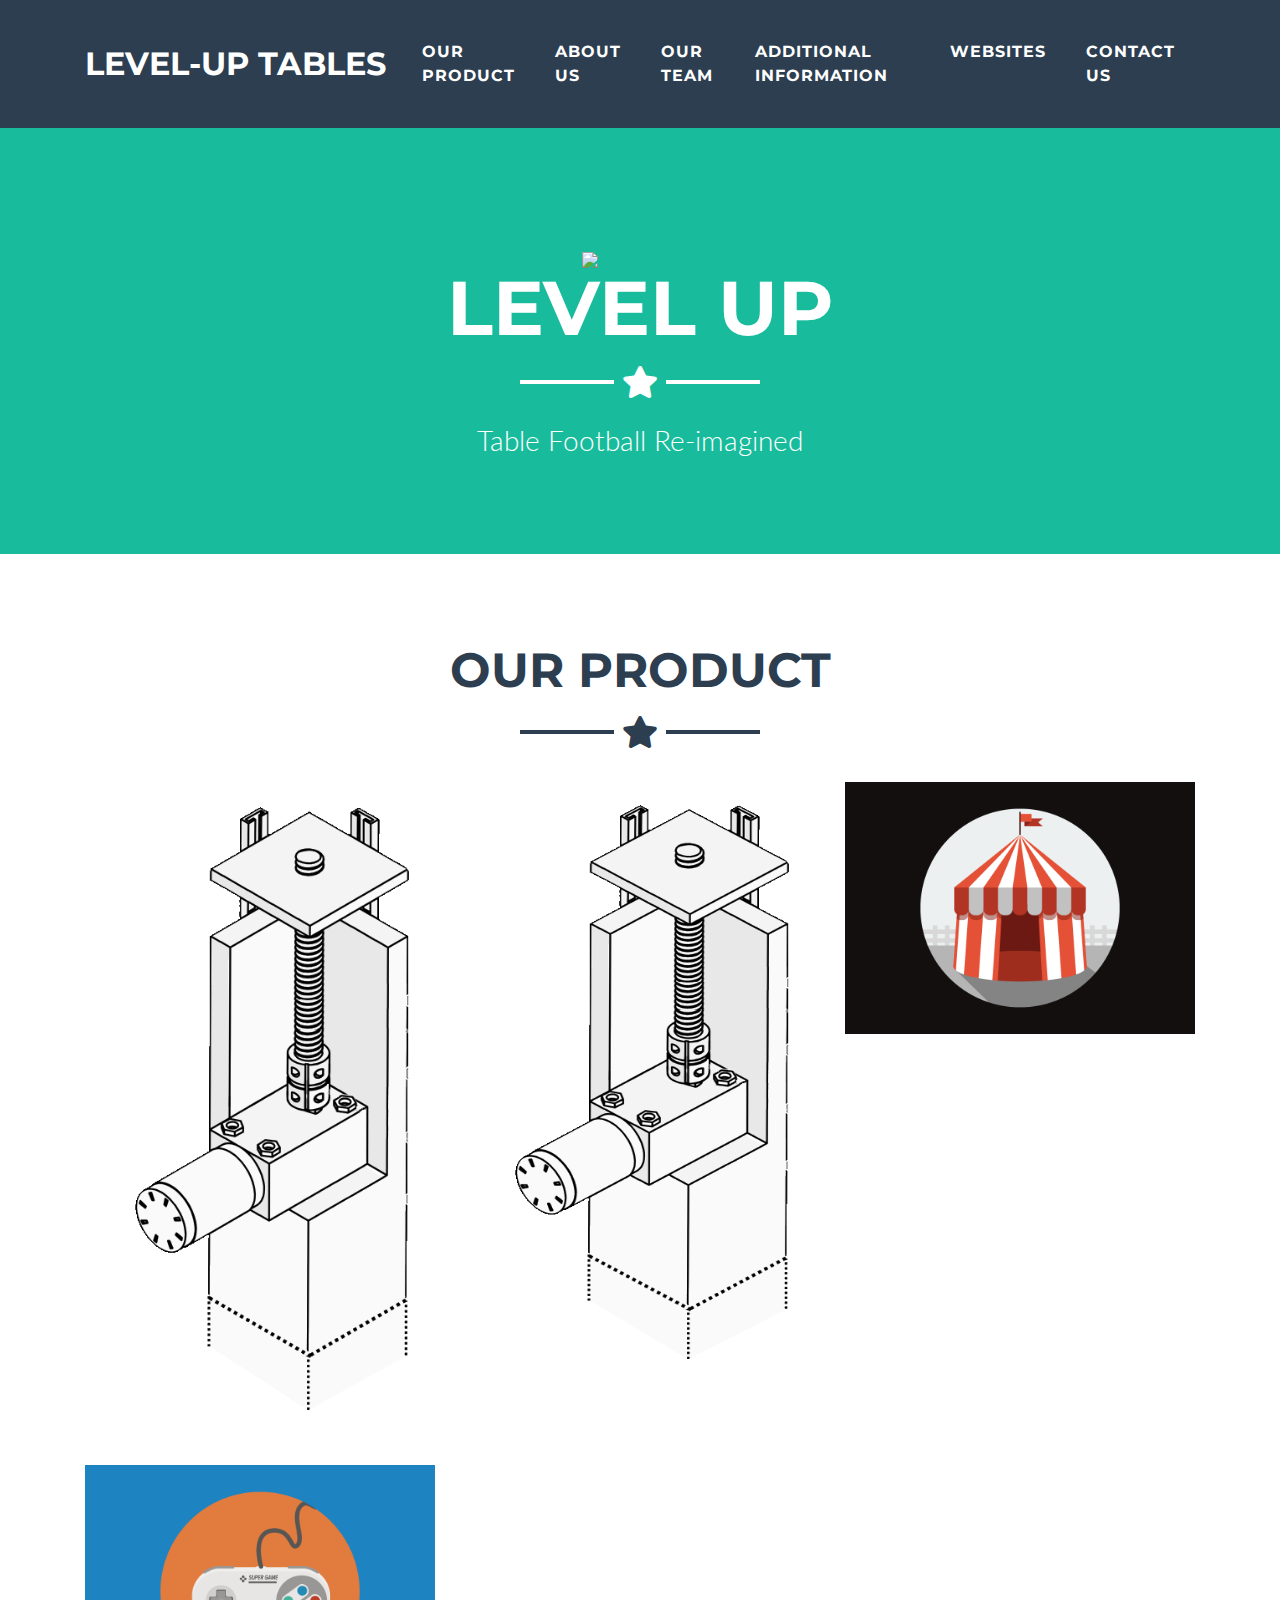
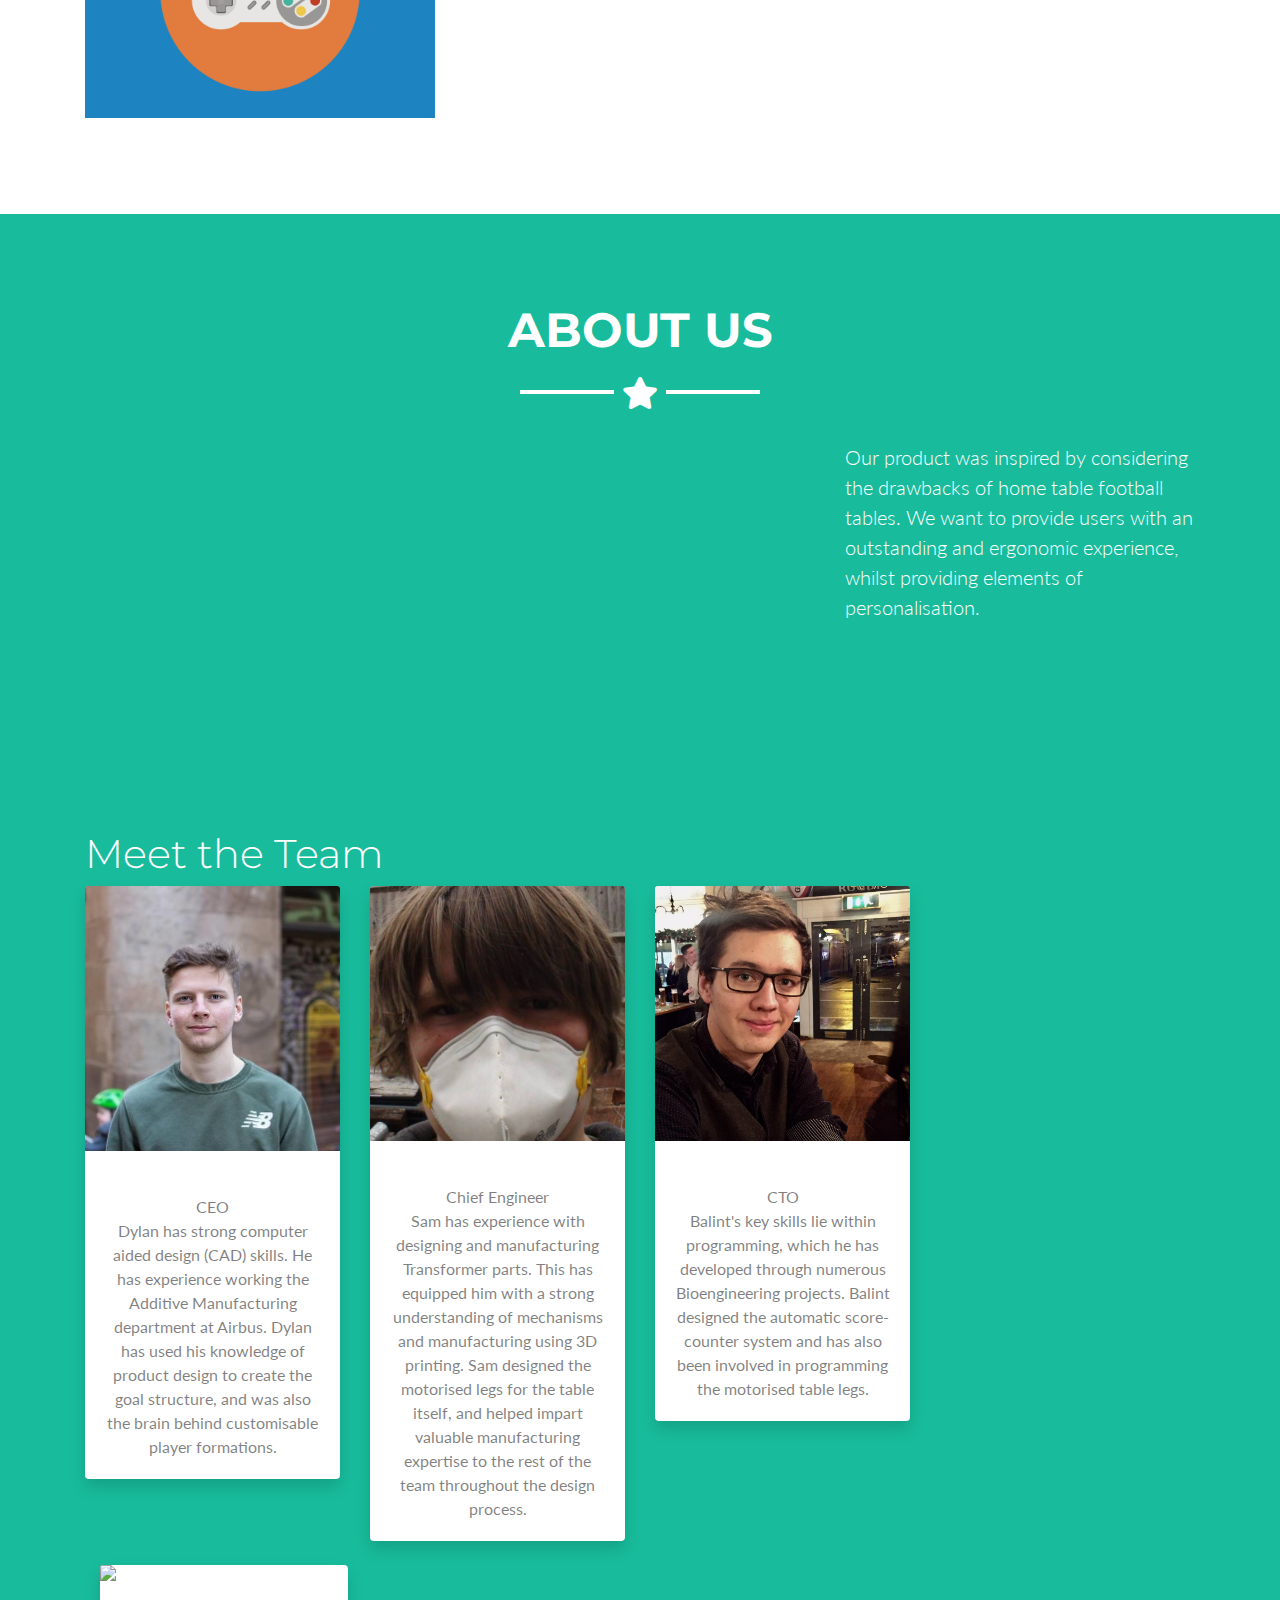
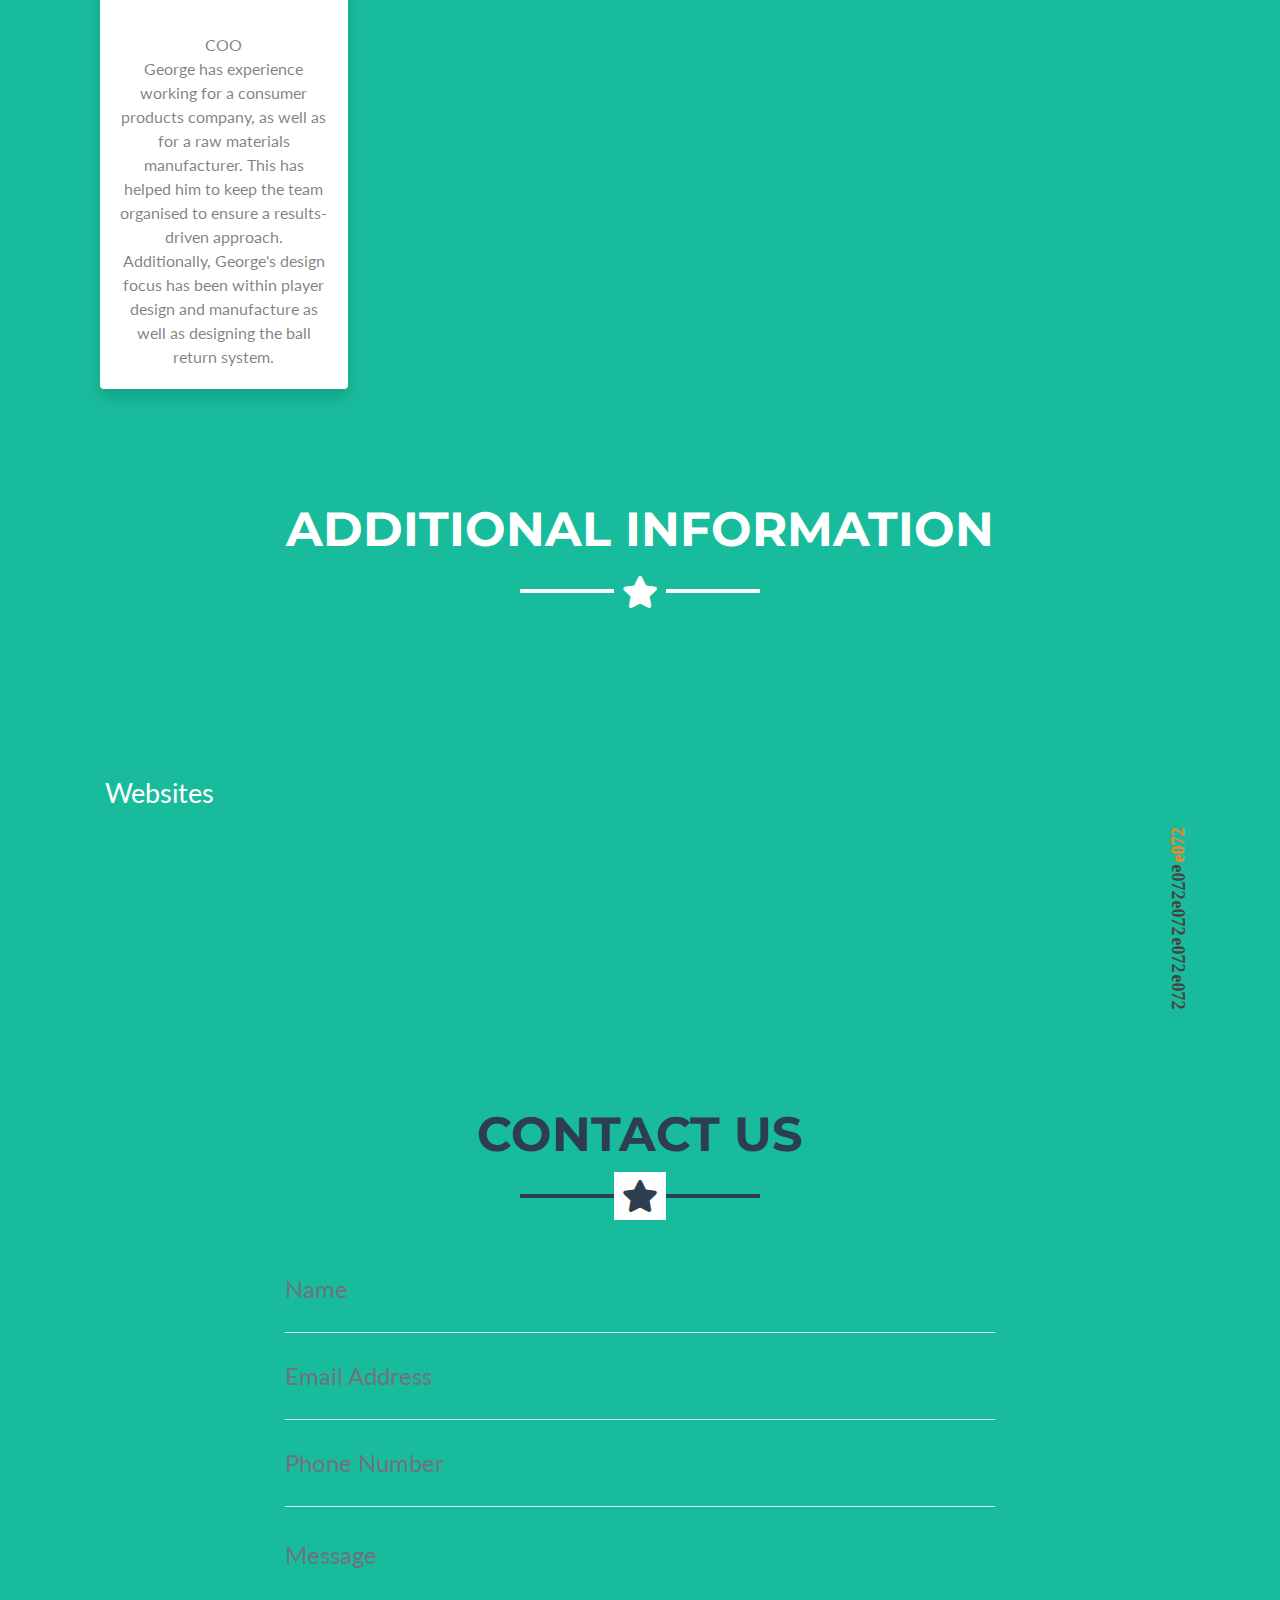
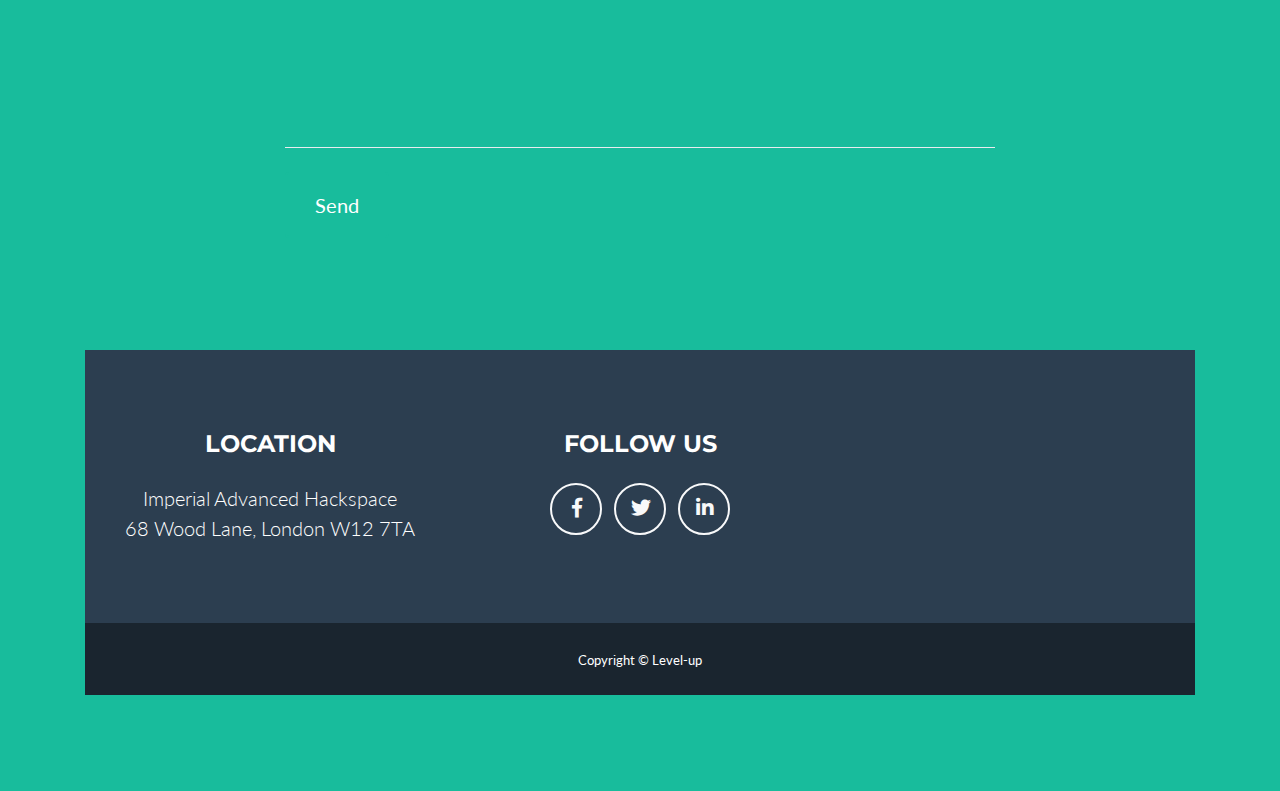
==== commit 0a0ed5e9: "not working" ====
--- a/startbootstrap-freelancer-gh-pages/index.html
+++ b/startbootstrap-freelancer-gh-pages/index.html
@@ -39,10 +39,19 @@
         <div class="collapse navbar-collapse" id="navbarResponsive">
           <ul class="navbar-nav ml-auto">
             <li class="nav-item mx-0 mx-lg-1">
+              <a class="nav-link py-3 px-0 px-lg-3 rounded js-scroll-trigger" href="#product">Our product</a>
+            </li>
+            <li class="nav-item mx-0 mx-lg-1">
               <a class="nav-link py-3 px-0 px-lg-3 rounded js-scroll-trigger" href="#about">About us</a>
             </li>
             <li class="nav-item mx-0 mx-lg-1">
-              <a class="nav-link py-3 px-0 px-lg-3 rounded js-scroll-trigger" href="#product">Our product</a>
+              <a class="nav-link py-3 px-0 px-lg-3 rounded js-scroll-trigger" href="#team">Our team</a>
+            </li>
+            <li class="nav-item mx-0 mx-lg-1">
+              <a class="nav-link py-3 px-0 px-lg-3 rounded js-scroll-trigger" href="#info">Additional Information</a>
+            </li>
+            <li class="nav-item mx-0 mx-lg-1">
+              <a class="nav-link py-3 px-0 px-lg-3 rounded js-scroll-trigger" href="#websites">Websites</a>
             </li>
             <li class="nav-item mx-0 mx-lg-1">
               <a class="nav-link py-3 px-0 px-lg-3 rounded js-scroll-trigger" href="#contact">Contact us</a>
@@ -55,7 +64,7 @@
     <!-- Header -->
     <header class="masthead bg-primary text-white text-center">
       <div class="container">
-        <img class="img-fluid mb-5 d-block mx-auto"   <a href="https://imgur.com/n2tzm9X"><img src="https://i.imgur.com/n2tzm9X.jpg" alt="Image of Table" height="350" width="400" title="source: imgur.com" /></a>
+        <img class="img-fluid mb-5 d-block mx-auto">   <a href="https://imgur.com/n2tzm9X"><img src="https://i.imgur.com/n2tzm9X.jpg" alt="Image of Table" height="350" width="400" title="source: imgur.com" /></a>
         <h1 class="text-uppercase mb-0">Level Up</h1>
         <hr class="star-light">
         <h2 class="font-weight-light mb-0">Table Football Re-imagined</h2>
@@ -75,7 +84,7 @@
                   <i class="fas fa-search-plus fa-3x"></i>
                 </div>
               </div>
-              <img class="img-fluid" src="img/portfolio/cabin.png" alt="">
+              <img src="img/leg.png" class="card-img-top" alt="Adjustable Leg Schematic">
             </a>
           </div>
           <div class="col-md-6 col-lg-4">
@@ -85,7 +94,7 @@
                   <i class="fas fa-search-plus fa-3x"></i>
                 </div>
               </div>
-              <img class="img-fluid" src="img/portfolio/cake.png" alt="">
+              <img src="img/leg.png" class="card-img-top" alt="Adjustable Leg Schematic" height="600" width="42">
             </a>
           </div>
           <div class="col-md-6 col-lg-4">
@@ -122,24 +131,13 @@
             <p class="lead">Our product was inspired by considering the drawbacks of home table football tables. We want to provide users with an outstanding and ergonomic experience, whilst providing elements of personalisation.</p>
           </div>
         </div>
-        <div class="text-center mt-4">
-          <a class="btn btn-xl btn-outline-light" href="#">
-          Register interest!
-          </a>
-        </div>
       </div>
     </section>
 
-
-<!-- Header -->
-<header class="bg-primary text-center py-5 mb-4">
-  <div class="container">
-    <h1 class="font-weight-light text-white">Meet the Team</h1>
-  </div>
-</header>
-
 <!-- Page Content -->
+  <section class="bg-primary text-white mb-0" id="team">
 <div class="container">
+  <h1 class="font-weight-light text-white">Meet the Team</h1>
   <div class="row">
     <!-- Team Member 1 -->
     <div class="col-xl-3 col-md-6 mb-4">
@@ -148,7 +146,7 @@
         <div class="card-body text-center">
           <h5 class="card-title mb-0">Dylan Hall</h5>
           <div class="card-text text-black-50">CEO</div>
-            <div class"card-text text-black-50">Dylan has strong computer aided design (CAD) skills.
+  <div class="text-black-50 card-text">Dylan has strong computer aided design (CAD) skills.
           He has experience working the Additive Manufacturing department at Airbus.
           Dylan has used his knowledge of product design to create the goal structure, and was also the brain behind customisable player formations.
           </div>
@@ -162,7 +160,7 @@
         <div class="card-body text-center">
           <h5 class="card-title mb-0">Samuel Welton</h5>
           <div class="card-text text-black-50">Chief Engineer</div>
-          <div class"card-text text-black-50">Sam has experience with designing and manufacturing Transformer parts. This has equipped him with a strong understanding of mechanisms and manufacturing using 3D printing.
+        <div class="text-black-50 card-text">Sam has experience with designing and manufacturing Transformer parts. This has equipped him with a strong understanding of mechanisms and manufacturing using 3D printing.
         Sam designed the motorised legs for the table itself, and helped impart valuable manufacturing expertise to the rest of the team throughout the design process.
         </div>
         </div>
@@ -175,7 +173,8 @@
         <div class="card-body text-center">
           <h5 class="card-title mb-0">Balint Hodossy</h5>
           <div class="card-text text-black-50">CTO</div>
-            <div class"card-text text-black-50">Balint's key skills lie within programming, which he has developed through numerous Bioengineering projects. Balint designed the automatic score-counter system and has also been involved in programming the motorised table legs.
+          <div class="text-black-50 card-text">Balint's key skills lie within programming, which he has developed through numerous Bioengineering projects. Balint designed the automatic score-counter system and has also been involved in programming the motorised table legs.
+          </div>
           </div>
         </div>
       </div>
@@ -187,7 +186,7 @@
         <div class="card-body text-center">
           <h5 class="card-title mb-0">George Grant</h5>
           <div class="card-text text-black-50">COO</div>
-          <div class"card-text text-black-50">George has experience working for a consumer products company, as well as for a raw materials manufacturer. This has helped him to keep the team organised to ensure a results-driven approach. Additionally, George's design focus has been within player design and manufacture as well as designing the ball return system.
+  <div class="text-black-50 card-text">George has experience working for a consumer products company, as well as for a raw materials manufacturer. This has helped him to keep the team organised to ensure a results-driven approach. Additionally, George's design focus has been within player design and manufacture as well as designing the ball return system.
         </div>
         </div>
       </div>
@@ -195,15 +194,25 @@
   </div>
   <!-- /.row -->
 
+  <!-- Additional Information Section -->
+  <section class="bg-primary text-white mb-0" id="info">
+    <div class="container">
+      <h2 class="text-center text-uppercase text-white">Additional Information</h2>
+      <hr class="star-light mb-5">
+      <div class="row">
+        <div class="col-lg-4 ml-auto">
+          <p class="lead"></p>
+        </div>
+      </div>
+    </div>
+  </section>
+
 </div>
 <!-- /.container -->
 
     <div class="container">
-      <br />
-      <br />
-      <br />
-
-      <div class="panel-group" id="accordion">
+
+      <div class="panel-group" id="websites">
           <div class="faqHeader">Websites</div>
           <div class="panel panel-default">
               <div class="panel-heading">
@@ -218,11 +227,11 @@
                     <li> Accessibility - No two people are made alike, and our website must be usable by all </li>
                     <li> Clear purpose - Clear message of the site is for, and not for </li>
                     <li> Easy Navigation - Users should be able to find their way around the website, to obtain the information that interests them </li>
-                    <li> Clear audience -  </li>
-                    <li> Appealing style </li>
-                    <li> Great phrasing </li>
-                    <li> Consistent and legible fonts </li>
-                    <li> High quality images </li>
+                    <li> Clear audience - Providing a clear message enough message to an audience is critical to engage users for long enough for them to see if you are the right business. Without a clear picture of who the audience is, the language and visual design will be unsuitable for the users </li>
+                    <li> Appealing style - Websites that look beautiful and well crafted help engage users</li>
+                    <li> Great phrasing - Careful choice of words ensure that users understand a website and the product or service they are being sold</li>
+                    <li> Consistent and legible fonts - This ensures users can read and understand content easily</li>
+                    <li> High quality images - Images should be high resolution and of a sensible size, and should be chosen to serve a specific purpose</li>
                   </div>
               </div>
           </div>
@@ -424,7 +433,8 @@
               <h2 class="text-secondary text-uppercase mb-0">Modifiable player formations</h2>
               <hr class="star-dark mb-5">
               <img class="img-fluid mb-5" src="img/portfolio/cabin.png" alt="">
-              <p class="mb-5">Players can be slotted and placed in varying positions to simulate changing player formations.</p>
+              <p class="mb-5">Players can be slotted into various formations. Added flexibility allows users to experiment with different strategies.</p>
+                <p class="mb-5"> Prefer an attacking configuration? No problem, we have you covered! This unique feature has never been seen in Table Football, and adds a new tactical element to this famous and much loved game. </p>
               <a class="btn btn-primary btn-lg rounded-pill portfolio-modal-dismiss" href="#">
                 <i class="fa fa-close"></i>
                 Close</a>
@@ -445,7 +455,7 @@
             <div class="col-lg-8 mx-auto">
               <h2 class="text-secondary text-uppercase mb-0">Tilt Adjustment</h2>
               <hr class="star-dark mb-5">
-              <img class="img-fluid mb-5" src="img/portfolio/cake.png" alt="">
+              <img src="img/leg.png" class="card-img-top" alt="Adjustable Leg Schematic">
               <p class="mb-5">Lorem ipsum dolor sit amet, consectetur adipisicing elit. Mollitia neque assumenda ipsam nihil, molestias magnam, recusandae quos quis inventore quisquam velit asperiores, vitae? Reprehenderit soluta, eos quod consequuntur itaque. Nam.</p>
               <a class="btn btn-primary btn-lg rounded-pill portfolio-modal-dismiss" href="#">
                 <i class="fa fa-close"></i>
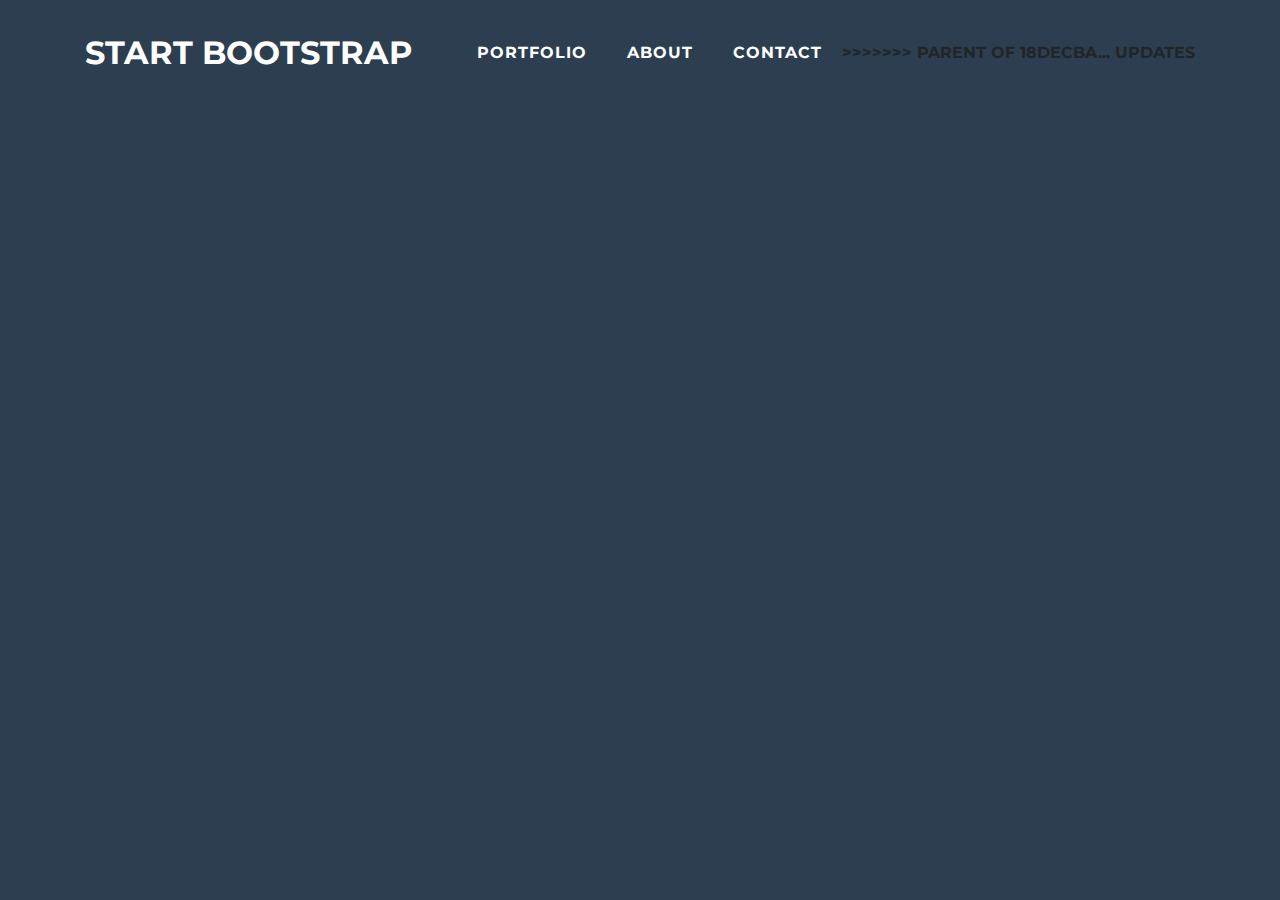
==== commit 3e3cb82b: "merge issue" ====
--- a/startbootstrap-freelancer-gh-pages/index.html
+++ b/startbootstrap-freelancer-gh-pages/index.html
@@ -1,33 +1,34 @@
-  <!DOCTYPE html>
-  <html lang="en">
-
-  <head>
-
-    <meta charset="utf-8">
-    <meta name="viewport" content="width=device-width, initial-scale=1, shrink-to-fit=no">
-    <meta name="description" content="">
-    <meta name="author" content="">
-
-    <title>Freelancer - Level-up Tables Theme</title>
-
-    <!-- Bootstrap core CSS -->
-    <link href="vendor/bootstrap/css/bootstrap.min.css" rel="stylesheet">
-
-    <!-- Custom fonts for this template -->
-    <link href="vendor/fontawesome-free/css/all.min.css" rel="stylesheet" type="text/css">
-    <link href="https://fonts.googleapis.com/css?family=Montserrat:400,700" rel="stylesheet" type="text/css">
-    <link href="https://fonts.googleapis.com/css?family=Lato:400,700,400italic,700italic" rel="stylesheet" type="text/css">
-
-    <!-- Plugin CSS -->
-    <link href="vendor/magnific-popup/magnific-popup.css" rel="stylesheet" type="text/css">
-
-    <!-- Custom styles for this template -->
-    <link href="css/freelancer.min.css" rel="stylesheet">
-
-  </head>
-
-  <body id="page-top">
-
+<!DOCTYPE html>
+<html lang="en">
+
+<head>
+
+  <meta charset="utf-8">
+  <meta name="viewport" content="width=device-width, initial-scale=1, shrink-to-fit=no">
+  <meta name="description" content="">
+  <meta name="author" content="">
+
+  <title>Freelancer - Start Bootstrap Theme</title>
+
+  <!-- Bootstrap core CSS -->
+  <link href="vendor/bootstrap/css/bootstrap.min.css" rel="stylesheet">
+
+  <!-- Custom fonts for this template -->
+  <link href="vendor/fontawesome-free/css/all.min.css" rel="stylesheet" type="text/css">
+  <link href="https://fonts.googleapis.com/css?family=Montserrat:400,700" rel="stylesheet" type="text/css">
+  <link href="https://fonts.googleapis.com/css?family=Lato:400,700,400italic,700italic" rel="stylesheet" type="text/css">
+
+  <!-- Plugin CSS -->
+  <link href="vendor/magnific-popup/magnific-popup.css" rel="stylesheet" type="text/css">
+
+  <!-- Custom styles for this template -->
+  <link href="css/freelancer.min.css" rel="stylesheet">
+
+</head>
+
+<body id="page-top">
+
+<<<<<<< HEAD
     <!-- Navigation -->
     <nav class="navbar navbar-expand-lg bg-secondary fixed-top text-uppercase" id="mainNav">
       <div class="container">
@@ -58,9 +59,33 @@
             </li>
           </ul>
         </div>
-      </div>
-    </nav>
-
+=======
+  <!-- Navigation -->
+  <nav class="navbar navbar-expand-lg bg-secondary fixed-top text-uppercase" id="mainNav">
+    <div class="container">
+      <a class="navbar-brand js-scroll-trigger" href="#page-top">Start Bootstrap</a>
+      <button class="navbar-toggler navbar-toggler-right text-uppercase bg-primary text-white rounded" type="button" data-toggle="collapse" data-target="#navbarResponsive" aria-controls="navbarResponsive" aria-expanded="false" aria-label="Toggle navigation">
+        Menu
+        <i class="fas fa-bars"></i>
+      </button>
+      <div class="collapse navbar-collapse" id="navbarResponsive">
+        <ul class="navbar-nav ml-auto">
+          <li class="nav-item mx-0 mx-lg-1">
+            <a class="nav-link py-3 px-0 px-lg-3 rounded js-scroll-trigger" href="#portfolio">Portfolio</a>
+          </li>
+          <li class="nav-item mx-0 mx-lg-1">
+            <a class="nav-link py-3 px-0 px-lg-3 rounded js-scroll-trigger" href="#about">About</a>
+          </li>
+          <li class="nav-item mx-0 mx-lg-1">
+            <a class="nav-link py-3 px-0 px-lg-3 rounded js-scroll-trigger" href="#contact">Contact</a>
+          </li>
+        </ul>
+>>>>>>> parent of 18decba... Updates
+      </div>
+    </div>
+  </nav>
+
+<<<<<<< HEAD
     <!-- Header -->
     <header class="masthead bg-primary text-white text-center">
       <div class="container">
@@ -103,34 +128,65 @@
                 <div class="portfolio-item-caption-content my-auto w-100 text-center text-white">
                   <i class="fas fa-search-plus fa-3x"></i>
                 </div>
-              </div>
-              <img class="img-fluid" src="img/portfolio/circus.png" alt="">
-            </a>
-          </div>
-          <div class="col-md-6 col-lg-4">
-            <a class="portfolio-item d-block mx-auto" href="#portfolio-modal-4">
-              <div class="portfolio-item-caption d-flex position-absolute h-100 w-100">
-                <div class="portfolio-item-caption-content my-auto w-100 text-center text-white">
-                  <i class="fas fa-search-plus fa-3x"></i>
-                </div>
-              </div>
-              <img class="img-fluid" src="img/portfolio/game.png" alt="">
-            </a>
-          </div>
-        </div>
-      </div>
-    </section>
-
-    <!-- About us Section -->
-    <section class="bg-primary text-white mb-0" id="about">
-      <div class="container">
-        <h2 class="text-center text-uppercase text-white">About Us</h2>
-        <hr class="star-light mb-5">
-        <div class="row">
-          <div class="col-lg-4 ml-auto">
-            <p class="lead">Our product was inspired by considering the drawbacks of home table football tables. We want to provide users with an outstanding and ergonomic experience, whilst providing elements of personalisation.</p>
-          </div>
-        </div>
+=======
+  <!-- Header -->
+  <header class="masthead bg-primary text-white text-center">
+    <div class="container">
+      <img class="img-fluid mb-5 d-block mx-auto" src="img/profile.png" alt="">
+      <h1 class="text-uppercase mb-0">Start Bootstrap</h1>
+      <hr class="star-light">
+      <h2 class="font-weight-light mb-0">Web Developer - Graphic Artist - User Experience Designer</h2>
+    </div>
+  </header>
+
+  <!-- Portfolio Grid Section -->
+  <section class="portfolio" id="portfolio">
+    <div class="container">
+      <h2 class="text-center text-uppercase text-secondary mb-0">Portfolio</h2>
+      <hr class="star-dark mb-5">
+      <div class="row">
+        <div class="col-md-6 col-lg-4">
+          <a class="portfolio-item d-block mx-auto" href="#portfolio-modal-1">
+            <div class="portfolio-item-caption d-flex position-absolute h-100 w-100">
+              <div class="portfolio-item-caption-content my-auto w-100 text-center text-white">
+                <i class="fas fa-search-plus fa-3x"></i>
+              </div>
+            </div>
+            <img class="img-fluid" src="img/portfolio/cabin.png" alt="">
+          </a>
+        </div>
+        <div class="col-md-6 col-lg-4">
+          <a class="portfolio-item d-block mx-auto" href="#portfolio-modal-2">
+            <div class="portfolio-item-caption d-flex position-absolute h-100 w-100">
+              <div class="portfolio-item-caption-content my-auto w-100 text-center text-white">
+                <i class="fas fa-search-plus fa-3x"></i>
+>>>>>>> parent of 18decba... Updates
+              </div>
+            </div>
+            <img class="img-fluid" src="img/portfolio/cake.png" alt="">
+          </a>
+        </div>
+        <div class="col-md-6 col-lg-4">
+          <a class="portfolio-item d-block mx-auto" href="#portfolio-modal-3">
+            <div class="portfolio-item-caption d-flex position-absolute h-100 w-100">
+              <div class="portfolio-item-caption-content my-auto w-100 text-center text-white">
+                <i class="fas fa-search-plus fa-3x"></i>
+              </div>
+            </div>
+            <img class="img-fluid" src="img/portfolio/circus.png" alt="">
+          </a>
+        </div>
+        <div class="col-md-6 col-lg-4">
+          <a class="portfolio-item d-block mx-auto" href="#portfolio-modal-4">
+            <div class="portfolio-item-caption d-flex position-absolute h-100 w-100">
+              <div class="portfolio-item-caption-content my-auto w-100 text-center text-white">
+                <i class="fas fa-search-plus fa-3x"></i>
+              </div>
+            </div>
+            <img class="img-fluid" src="img/portfolio/game.png" alt="">
+          </a>
+        </div>
+<<<<<<< HEAD
       </div>
     </section>
 
@@ -162,10 +218,53 @@
           <div class="card-text text-black-50">Chief Engineer</div>
         <div class="text-black-50 card-text">Sam has experience with designing and manufacturing Transformer parts. This has equipped him with a strong understanding of mechanisms and manufacturing using 3D printing.
         Sam designed the motorised legs for the table itself, and helped impart valuable manufacturing expertise to the rest of the team throughout the design process.
-        </div>
-        </div>
-      </div>
-    </div>
+=======
+        <div class="col-md-6 col-lg-4">
+          <a class="portfolio-item d-block mx-auto" href="#portfolio-modal-5">
+            <div class="portfolio-item-caption d-flex position-absolute h-100 w-100">
+              <div class="portfolio-item-caption-content my-auto w-100 text-center text-white">
+                <i class="fas fa-search-plus fa-3x"></i>
+              </div>
+            </div>
+            <img class="img-fluid" src="img/portfolio/safe.png" alt="">
+          </a>
+        </div>
+        <div class="col-md-6 col-lg-4">
+          <a class="portfolio-item d-block mx-auto" href="#portfolio-modal-6">
+            <div class="portfolio-item-caption d-flex position-absolute h-100 w-100">
+              <div class="portfolio-item-caption-content my-auto w-100 text-center text-white">
+                <i class="fas fa-search-plus fa-3x"></i>
+              </div>
+            </div>
+            <img class="img-fluid" src="img/portfolio/submarine.png" alt="">
+          </a>
+        </div>
+      </div>
+    </div>
+  </section>
+
+  <!-- About Section -->
+  <section class="bg-primary text-white mb-0" id="about">
+    <div class="container">
+      <h2 class="text-center text-uppercase text-white">About</h2>
+      <hr class="star-light mb-5">
+      <div class="row">
+        <div class="col-lg-4 ml-auto">
+          <p class="lead">Freelancer is a free bootstrap theme created by Start Bootstrap. The download includes the complete source files including HTML, CSS, and JavaScript as well as optional LESS stylesheets for easy customization.</p>
+>>>>>>> parent of 18decba... Updates
+        </div>
+        <div class="col-lg-4 mr-auto">
+          <p class="lead">Whether you're a student looking to showcase your work, a professional looking to attract clients, or a graphic artist looking to share your projects, this template is the perfect starting point!</p>
+        </div>
+      </div>
+      <div class="text-center mt-4">
+        <a class="btn btn-xl btn-outline-light" href="#">
+          <i class="fas fa-download mr-2"></i>
+          Download Now!
+        </a>
+      </div>
+    </div>
+<<<<<<< HEAD
     <!-- Team Member 3 -->
     <div class="col-xl-3 col-md-6 mb-4">
       <div class="card border-0 shadow">
@@ -187,10 +286,106 @@
           <h5 class="card-title mb-0">George Grant</h5>
           <div class="card-text text-black-50">COO</div>
   <div class="text-black-50 card-text">George has experience working for a consumer products company, as well as for a raw materials manufacturer. This has helped him to keep the team organised to ensure a results-driven approach. Additionally, George's design focus has been within player design and manufacture as well as designing the ball return system.
-        </div>
-        </div>
-      </div>
-    </div>
+=======
+  </section>
+
+  <!-- Contact Section -->
+  <section id="contact">
+    <div class="container">
+      <h2 class="text-center text-uppercase text-secondary mb-0">Contact Me</h2>
+      <hr class="star-dark mb-5">
+      <div class="row">
+        <div class="col-lg-8 mx-auto">
+          <!-- To configure the contact form email address, go to mail/contact_me.php and update the email address in the PHP file on line 19. -->
+          <!-- The form should work on most web servers, but if the form is not working you may need to configure your web server differently. -->
+          <form name="sentMessage" id="contactForm" novalidate="novalidate">
+            <div class="control-group">
+              <div class="form-group floating-label-form-group controls mb-0 pb-2">
+                <label>Name</label>
+                <input class="form-control" id="name" type="text" placeholder="Name" required="required" data-validation-required-message="Please enter your name.">
+                <p class="help-block text-danger"></p>
+              </div>
+            </div>
+            <div class="control-group">
+              <div class="form-group floating-label-form-group controls mb-0 pb-2">
+                <label>Email Address</label>
+                <input class="form-control" id="email" type="email" placeholder="Email Address" required="required" data-validation-required-message="Please enter your email address.">
+                <p class="help-block text-danger"></p>
+              </div>
+            </div>
+            <div class="control-group">
+              <div class="form-group floating-label-form-group controls mb-0 pb-2">
+                <label>Phone Number</label>
+                <input class="form-control" id="phone" type="tel" placeholder="Phone Number" required="required" data-validation-required-message="Please enter your phone number.">
+                <p class="help-block text-danger"></p>
+              </div>
+            </div>
+            <div class="control-group">
+              <div class="form-group floating-label-form-group controls mb-0 pb-2">
+                <label>Message</label>
+                <textarea class="form-control" id="message" rows="5" placeholder="Message" required="required" data-validation-required-message="Please enter a message."></textarea>
+                <p class="help-block text-danger"></p>
+              </div>
+            </div>
+            <br>
+            <div id="success"></div>
+            <div class="form-group">
+              <button type="submit" class="btn btn-primary btn-xl" id="sendMessageButton">Send</button>
+            </div>
+          </form>
+        </div>
+      </div>
+    </div>
+  </section>
+
+  <!-- Footer -->
+  <footer class="footer text-center">
+    <div class="container">
+      <div class="row">
+        <div class="col-md-4 mb-5 mb-lg-0">
+          <h4 class="text-uppercase mb-4">Location</h4>
+          <p class="lead mb-0">2215 John Daniel Drive
+            <br>Clark, MO 65243</p>
+        </div>
+        <div class="col-md-4 mb-5 mb-lg-0">
+          <h4 class="text-uppercase mb-4">Around the Web</h4>
+          <ul class="list-inline mb-0">
+            <li class="list-inline-item">
+              <a class="btn btn-outline-light btn-social text-center rounded-circle" href="#">
+                <i class="fab fa-fw fa-facebook-f"></i>
+              </a>
+            </li>
+            <li class="list-inline-item">
+              <a class="btn btn-outline-light btn-social text-center rounded-circle" href="#">
+                <i class="fab fa-fw fa-google-plus-g"></i>
+              </a>
+            </li>
+            <li class="list-inline-item">
+              <a class="btn btn-outline-light btn-social text-center rounded-circle" href="#">
+                <i class="fab fa-fw fa-twitter"></i>
+              </a>
+            </li>
+            <li class="list-inline-item">
+              <a class="btn btn-outline-light btn-social text-center rounded-circle" href="#">
+                <i class="fab fa-fw fa-linkedin-in"></i>
+              </a>
+            </li>
+            <li class="list-inline-item">
+              <a class="btn btn-outline-light btn-social text-center rounded-circle" href="#">
+                <i class="fab fa-fw fa-dribbble"></i>
+              </a>
+            </li>
+          </ul>
+>>>>>>> parent of 18decba... Updates
+        </div>
+        <div class="col-md-4">
+          <h4 class="text-uppercase mb-4">About Freelancer</h4>
+          <p class="lead mb-0">Freelance is a free to use, open source Bootstrap theme created by
+            <a href="http://startbootstrap.com">Start Bootstrap</a>.</p>
+        </div>
+      </div>
+    </div>
+<<<<<<< HEAD
   </div>
   <!-- /.row -->
 
@@ -209,8 +404,13 @@
 
 </div>
 <!-- /.container -->
-
+=======
+  </footer>
+>>>>>>> parent of 18decba... Updates
+
+  <div class="copyright py-4 text-center text-white">
     <div class="container">
+<<<<<<< HEAD
 
       <div class="panel-group" id="websites">
           <div class="faqHeader">Websites</div>
@@ -289,134 +489,72 @@
               </div>
           </div>
       </div>
-  </div>
-
-  <style>
-      .faqHeader {
-          font-size: 27px;
-          margin: 20px;
-      }
-
-      .panel-heading [data-toggle="collapse"]:after {
-          font-family: 'Glyphicons Halflings';
-          content: "e072"; /* "play" icon */
-          float: right;
-          color: #F58723;
-          font-size: 18px;
-          line-height: 22px;
-          /* rotate "play" icon from > (right arrow) to down arrow */
-          -webkit-transform: rotate(-90deg);
-          -moz-transform: rotate(-90deg);
-          -ms-transform: rotate(-90deg);
-          -o-transform: rotate(-90deg);
-          transform: rotate(-90deg);
-      }
-
-      .panel-heading [data-toggle="collapse"].collapsed:after {
-          /* rotate "play" icon from > (right arrow) to ^ (up arrow) */
-          -webkit-transform: rotate(90deg);
-          -moz-transform: rotate(90deg);
-          -ms-transform: rotate(90deg);
-          -o-transform: rotate(90deg);
-          transform: rotate(90deg);
-          color: #454444;
-      }
-  </style>
-
-    <!-- Contact Section -->
-    <section id="contact">
-      <div class="container">
-        <h2 class="text-center text-uppercase text-secondary mb-0">Contact Us</h2>
-        <hr class="star-dark mb-5">
+=======
+      <small>Copyright &copy; Your Website 2019</small>
+    </div>
+>>>>>>> parent of 18decba... Updates
+  </div>
+
+  <!-- Scroll to Top Button (Only visible on small and extra-small screen sizes) -->
+  <div class="scroll-to-top d-lg-none position-fixed ">
+    <a class="js-scroll-trigger d-block text-center text-white rounded" href="#page-top">
+      <i class="fa fa-chevron-up"></i>
+    </a>
+  </div>
+
+  <!-- Portfolio Modals -->
+
+  <!-- Portfolio Modal 1 -->
+  <div class="portfolio-modal mfp-hide" id="portfolio-modal-1">
+    <div class="portfolio-modal-dialog bg-white">
+      <a class="close-button d-none d-md-block portfolio-modal-dismiss" href="#">
+        <i class="fa fa-3x fa-times"></i>
+      </a>
+      <div class="container text-center">
         <div class="row">
           <div class="col-lg-8 mx-auto">
-            <!-- To configure the contact form email address, go to mail/contact_me.php and update the email address in the PHP file on line 19. -->
-            <!-- The form should work on most web servers, but if the form is not working you may need to configure your web server differently. -->
-            <form name="sentMessage" id="contactForm" novalidate="novalidate">
-              <div class="control-group">
-                <div class="form-group floating-label-form-group controls mb-0 pb-2">
-                  <label>Name</label>
-                  <input class="form-control" id="name" type="text" placeholder="Name" required="required" data-validation-required-message="Please enter your name.">
-                  <p class="help-block text-danger"></p>
-                </div>
-              </div>
-              <div class="control-group">
-                <div class="form-group floating-label-form-group controls mb-0 pb-2">
-                  <label>Email Address</label>
-                  <input class="form-control" id="email" type="email" placeholder="Email Address" required="required" data-validation-required-message="Please enter your email address.">
-                  <p class="help-block text-danger"></p>
-                </div>
-              </div>
-              <div class="control-group">
-                <div class="form-group floating-label-form-group controls mb-0 pb-2">
-                  <label>Phone Number</label>
-                  <input class="form-control" id="phone" type="tel" placeholder="Phone Number" required="required" data-validation-required-message="Please enter your phone number.">
-                  <p class="help-block text-danger"></p>
-                </div>
-              </div>
-              <div class="control-group">
-                <div class="form-group floating-label-form-group controls mb-0 pb-2">
-                  <label>Message</label>
-                  <textarea class="form-control" id="message" rows="5" placeholder="Message" required="required" data-validation-required-message="Please enter a message."></textarea>
-                  <p class="help-block text-danger"></p>
-                </div>
-              </div>
-              <br>
-              <div id="success"></div>
-              <div class="form-group">
-                <button type="submit" class="btn btn-primary btn-xl" id="sendMessageButton">Send</button>
-              </div>
-            </form>
-          </div>
-        </div>
-      </div>
-    </section>
-
-    <!-- Footer -->
-    <footer class="footer text-center">
-      <div class="container">
+            <h2 class="text-secondary text-uppercase mb-0">Project Name</h2>
+            <hr class="star-dark mb-5">
+            <img class="img-fluid mb-5" src="img/portfolio/cabin.png" alt="">
+            <p class="mb-5">Lorem ipsum dolor sit amet, consectetur adipisicing elit. Mollitia neque assumenda ipsam nihil, molestias magnam, recusandae quos quis inventore quisquam velit asperiores, vitae? Reprehenderit soluta, eos quod consequuntur itaque. Nam.</p>
+            <a class="btn btn-primary btn-lg rounded-pill portfolio-modal-dismiss" href="#">
+              <i class="fa fa-close"></i>
+              Close Project</a>
+          </div>
+        </div>
+      </div>
+    </div>
+  </div>
+
+  <!-- Portfolio Modal 2 -->
+  <div class="portfolio-modal mfp-hide" id="portfolio-modal-2">
+    <div class="portfolio-modal-dialog bg-white">
+      <a class="close-button d-none d-md-block portfolio-modal-dismiss" href="#">
+        <i class="fa fa-3x fa-times"></i>
+      </a>
+      <div class="container text-center">
         <div class="row">
-          <div class="col-md-4 mb-5 mb-lg-0">
-            <h4 class="text-uppercase mb-4">Location</h4>
-            <p class="lead mb-0">Imperial Advanced Hackspace
-              <br>68 Wood Lane, London W12 7TA</p>
-          </div>
-          <div class="col-md-4 mb-5 mb-lg-0">
-            <h4 class="text-uppercase mb-4">Follow us</h4>
-            <ul class="list-inline mb-0">
-              <li class="list-inline-item">
-                <a class="btn btn-outline-light btn-social text-center rounded-circle" href="#">
-                  <i class="fab fa-fw fa-facebook-f"></i>
-                </a>
-              </li>
-              <li class="list-inline-item">
-                <a class="btn btn-outline-light btn-social text-center rounded-circle" href="#">
-                  <i class="fab fa-fw fa-twitter"></i>
-                </a>
-              </li>
-              <li class="list-inline-item">
-                <a class="btn btn-outline-light btn-social text-center rounded-circle" href="#">
-                  <i class="fab fa-fw fa-linkedin-in"></i>
-                </a>
-              </li>
-              </li>
-            </ul>
-          </div>
-        </div>
-      </div>
-    </footer>
-
-    <div class="copyright py-4 text-center text-white">
-      <div class="container">
-        <small>Copyright &copy; Level-up </small>
-      </div>
-    </div>
-
-    <!-- Scroll to Top Button (Only visible on small and extra-small screen sizes) -->
-    <div class="scroll-to-top d-lg-none position-fixed ">
-      <a class="js-scroll-trigger d-block text-center text-white rounded" href="#page-top">
-        <i class="fa fa-chevron-up"></i>
+          <div class="col-lg-8 mx-auto">
+            <h2 class="text-secondary text-uppercase mb-0">Project Name</h2>
+            <hr class="star-dark mb-5">
+            <img class="img-fluid mb-5" src="img/portfolio/cake.png" alt="">
+            <p class="mb-5">Lorem ipsum dolor sit amet, consectetur adipisicing elit. Mollitia neque assumenda ipsam nihil, molestias magnam, recusandae quos quis inventore quisquam velit asperiores, vitae? Reprehenderit soluta, eos quod consequuntur itaque. Nam.</p>
+            <a class="btn btn-primary btn-lg rounded-pill portfolio-modal-dismiss" href="#">
+              <i class="fa fa-close"></i>
+              Close Project</a>
+          </div>
+        </div>
+      </div>
+    </div>
+  </div>
+
+  <!-- Portfolio Modal 3 -->
+  <div class="portfolio-modal mfp-hide" id="portfolio-modal-3">
+    <div class="portfolio-modal-dialog bg-white">
+      <a class="close-button d-none d-md-block portfolio-modal-dismiss" href="#">
+        <i class="fa fa-3x fa-times"></i>
       </a>
+<<<<<<< HEAD
     </div>
 
     <!-- portfolio Modals -->
@@ -439,11 +577,25 @@
                 <i class="fa fa-close"></i>
                 Close</a>
             </div>
-          </div>
-        </div>
-      </div>
-    </div>
-
+=======
+      <div class="container text-center">
+        <div class="row">
+          <div class="col-lg-8 mx-auto">
+            <h2 class="text-secondary text-uppercase mb-0">Project Name</h2>
+            <hr class="star-dark mb-5">
+            <img class="img-fluid mb-5" src="img/portfolio/circus.png" alt="">
+            <p class="mb-5">Lorem ipsum dolor sit amet, consectetur adipisicing elit. Mollitia neque assumenda ipsam nihil, molestias magnam, recusandae quos quis inventore quisquam velit asperiores, vitae? Reprehenderit soluta, eos quod consequuntur itaque. Nam.</p>
+            <a class="btn btn-primary btn-lg rounded-pill portfolio-modal-dismiss" href="#">
+              <i class="fa fa-close"></i>
+              Close Project</a>
+>>>>>>> parent of 18decba... Updates
+          </div>
+        </div>
+      </div>
+    </div>
+  </div>
+
+<<<<<<< HEAD
     <!-- portfolio Modal 2 -->
     <div class="portfolio-modal mfp-hide" id="portfolio-modal-2">
       <div class="portfolio-modal-dialog bg-white">
@@ -461,70 +613,89 @@
                 <i class="fa fa-close"></i>
                 Close</a>
             </div>
-          </div>
-        </div>
-      </div>
-    </div>
-
-    <!-- portfolio Modal 3 -->
-    <div class="portfolio-modal mfp-hide" id="portfolio-modal-3">
-      <div class="portfolio-modal-dialog bg-white">
-        <a class="close-button d-none d-md-block portfolio-modal-dismiss" href="#">
-          <i class="fa fa-3x fa-times"></i>
-        </a>
-        <div class="container text-center">
-          <div class="row">
-            <div class="col-lg-8 mx-auto">
-              <h2 class="text-secondary text-uppercase mb-0">Automatic score counter</h2>
-              <hr class="star-dark mb-5">
-              <img class="img-fluid mb-5" src="img/portfolio/circus.png" alt="">
-              <p class="mb-5">Lorem ipsum dolor sit amet, consectetur adipisicing elit. Mollitia neque assumenda ipsam nihil, molestias magnam, recusandae quos quis inventore quisquam velit asperiores, vitae? Reprehenderit soluta, eos quod consequuntur itaque. Nam.</p>
-              <a class="btn btn-primary btn-lg rounded-pill portfolio-modal-dismiss" href="#">
-                <i class="fa fa-close"></i>
-                Close</a>
-            </div>
-          </div>
-        </div>
-      </div>
-    </div>
-
-    <!-- portfolio Modal 4 -->
-    <div class="portfolio-modal mfp-hide" id="portfolio-modal-4">
-      <div class="portfolio-modal-dialog bg-white">
-        <a class="close-button d-none d-md-block portfolio-modal-dismiss" href="#">
-          <i class="fa fa-3x fa-times"></i>
-        </a>
-        <div class="container text-center">
-          <div class="row">
-            <div class="col-lg-8 mx-auto">
-              <h2 class="text-secondary text-uppercase mb-0">Ball retrieval</h2>
-              <hr class="star-dark mb-5">
-              <img class="img-fluid mb-5" src="img/portfolio/game.png" alt="">
-              <p class="mb-5">Lorem ipsum dolor sit amet, consectetur adipisicing elit. Mollitia neque assumenda ipsam nihil, molestias magnam, recusandae quos quis inventore quisquam velit asperiores, vitae? Reprehenderit soluta, eos quod consequuntur itaque. Nam.</p>
-              <a class="btn btn-primary btn-lg rounded-pill portfolio-modal-dismiss" href="#">
-                <i class="fa fa-close"></i>
-                Close </a>
-            </div>
-          </div>
-        </div>
-      </div>
-    </div>
-
-    <!-- Bootstrap core JavaScript -->
-    <script src="vendor/jquery/jquery.min.js"></script>
-    <script src="vendor/bootstrap/js/bootstrap.bundle.min.js"></script>
-
-    <!-- Plugin JavaScript -->
-    <script src="vendor/jquery-easing/jquery.easing.min.js"></script>
-    <script src="vendor/magnific-popup/jquery.magnific-popup.min.js"></script>
-
-    <!-- Contact Form JavaScript -->
-    <script src="js/jqBootstrapValidation.js"></script>
-    <script src="js/contact_me.js"></script>
-
-    <!-- Custom scripts for this template -->
-    <script src="js/freelancer.min.js"></script>
-
-  </body>
-
-  </html>
+=======
+  <!-- Portfolio Modal 4 -->
+  <div class="portfolio-modal mfp-hide" id="portfolio-modal-4">
+    <div class="portfolio-modal-dialog bg-white">
+      <a class="close-button d-none d-md-block portfolio-modal-dismiss" href="#">
+        <i class="fa fa-3x fa-times"></i>
+      </a>
+      <div class="container text-center">
+        <div class="row">
+          <div class="col-lg-8 mx-auto">
+            <h2 class="text-secondary text-uppercase mb-0">Project Name</h2>
+            <hr class="star-dark mb-5">
+            <img class="img-fluid mb-5" src="img/portfolio/game.png" alt="">
+            <p class="mb-5">Lorem ipsum dolor sit amet, consectetur adipisicing elit. Mollitia neque assumenda ipsam nihil, molestias magnam, recusandae quos quis inventore quisquam velit asperiores, vitae? Reprehenderit soluta, eos quod consequuntur itaque. Nam.</p>
+            <a class="btn btn-primary btn-lg rounded-pill portfolio-modal-dismiss" href="#">
+              <i class="fa fa-close"></i>
+              Close Project</a>
+>>>>>>> parent of 18decba... Updates
+          </div>
+        </div>
+      </div>
+    </div>
+  </div>
+
+  <!-- Portfolio Modal 5 -->
+  <div class="portfolio-modal mfp-hide" id="portfolio-modal-5">
+    <div class="portfolio-modal-dialog bg-white">
+      <a class="close-button d-none d-md-block portfolio-modal-dismiss" href="#">
+        <i class="fa fa-3x fa-times"></i>
+      </a>
+      <div class="container text-center">
+        <div class="row">
+          <div class="col-lg-8 mx-auto">
+            <h2 class="text-secondary text-uppercase mb-0">Project Name</h2>
+            <hr class="star-dark mb-5">
+            <img class="img-fluid mb-5" src="img/portfolio/safe.png" alt="">
+            <p class="mb-5">Lorem ipsum dolor sit amet, consectetur adipisicing elit. Mollitia neque assumenda ipsam nihil, molestias magnam, recusandae quos quis inventore quisquam velit asperiores, vitae? Reprehenderit soluta, eos quod consequuntur itaque. Nam.</p>
+            <a class="btn btn-primary btn-lg rounded-pill portfolio-modal-dismiss" href="#">
+              <i class="fa fa-close"></i>
+              Close Project</a>
+          </div>
+        </div>
+      </div>
+    </div>
+  </div>
+
+  <!-- Portfolio Modal 6 -->
+  <div class="portfolio-modal mfp-hide" id="portfolio-modal-6">
+    <div class="portfolio-modal-dialog bg-white">
+      <a class="close-button d-none d-md-block portfolio-modal-dismiss" href="#">
+        <i class="fa fa-3x fa-times"></i>
+      </a>
+      <div class="container text-center">
+        <div class="row">
+          <div class="col-lg-8 mx-auto">
+            <h2 class="text-secondary text-uppercase mb-0">Project Name</h2>
+            <hr class="star-dark mb-5">
+            <img class="img-fluid mb-5" src="img/portfolio/submarine.png" alt="">
+            <p class="mb-5">Lorem ipsum dolor sit amet, consectetur adipisicing elit. Mollitia neque assumenda ipsam nihil, molestias magnam, recusandae quos quis inventore quisquam velit asperiores, vitae? Reprehenderit soluta, eos quod consequuntur itaque. Nam.</p>
+            <a class="btn btn-primary btn-lg rounded-pill portfolio-modal-dismiss" href="#">
+              <i class="fa fa-close"></i>
+              Close Project</a>
+          </div>
+        </div>
+      </div>
+    </div>
+  </div>
+
+  <!-- Bootstrap core JavaScript -->
+  <script src="vendor/jquery/jquery.min.js"></script>
+  <script src="vendor/bootstrap/js/bootstrap.bundle.min.js"></script>
+
+  <!-- Plugin JavaScript -->
+  <script src="vendor/jquery-easing/jquery.easing.min.js"></script>
+  <script src="vendor/magnific-popup/jquery.magnific-popup.min.js"></script>
+
+  <!-- Contact Form JavaScript -->
+  <script src="js/jqBootstrapValidation.js"></script>
+  <script src="js/contact_me.js"></script>
+
+  <!-- Custom scripts for this template -->
+  <script src="js/freelancer.min.js"></script>
+
+</body>
+
+</html>
